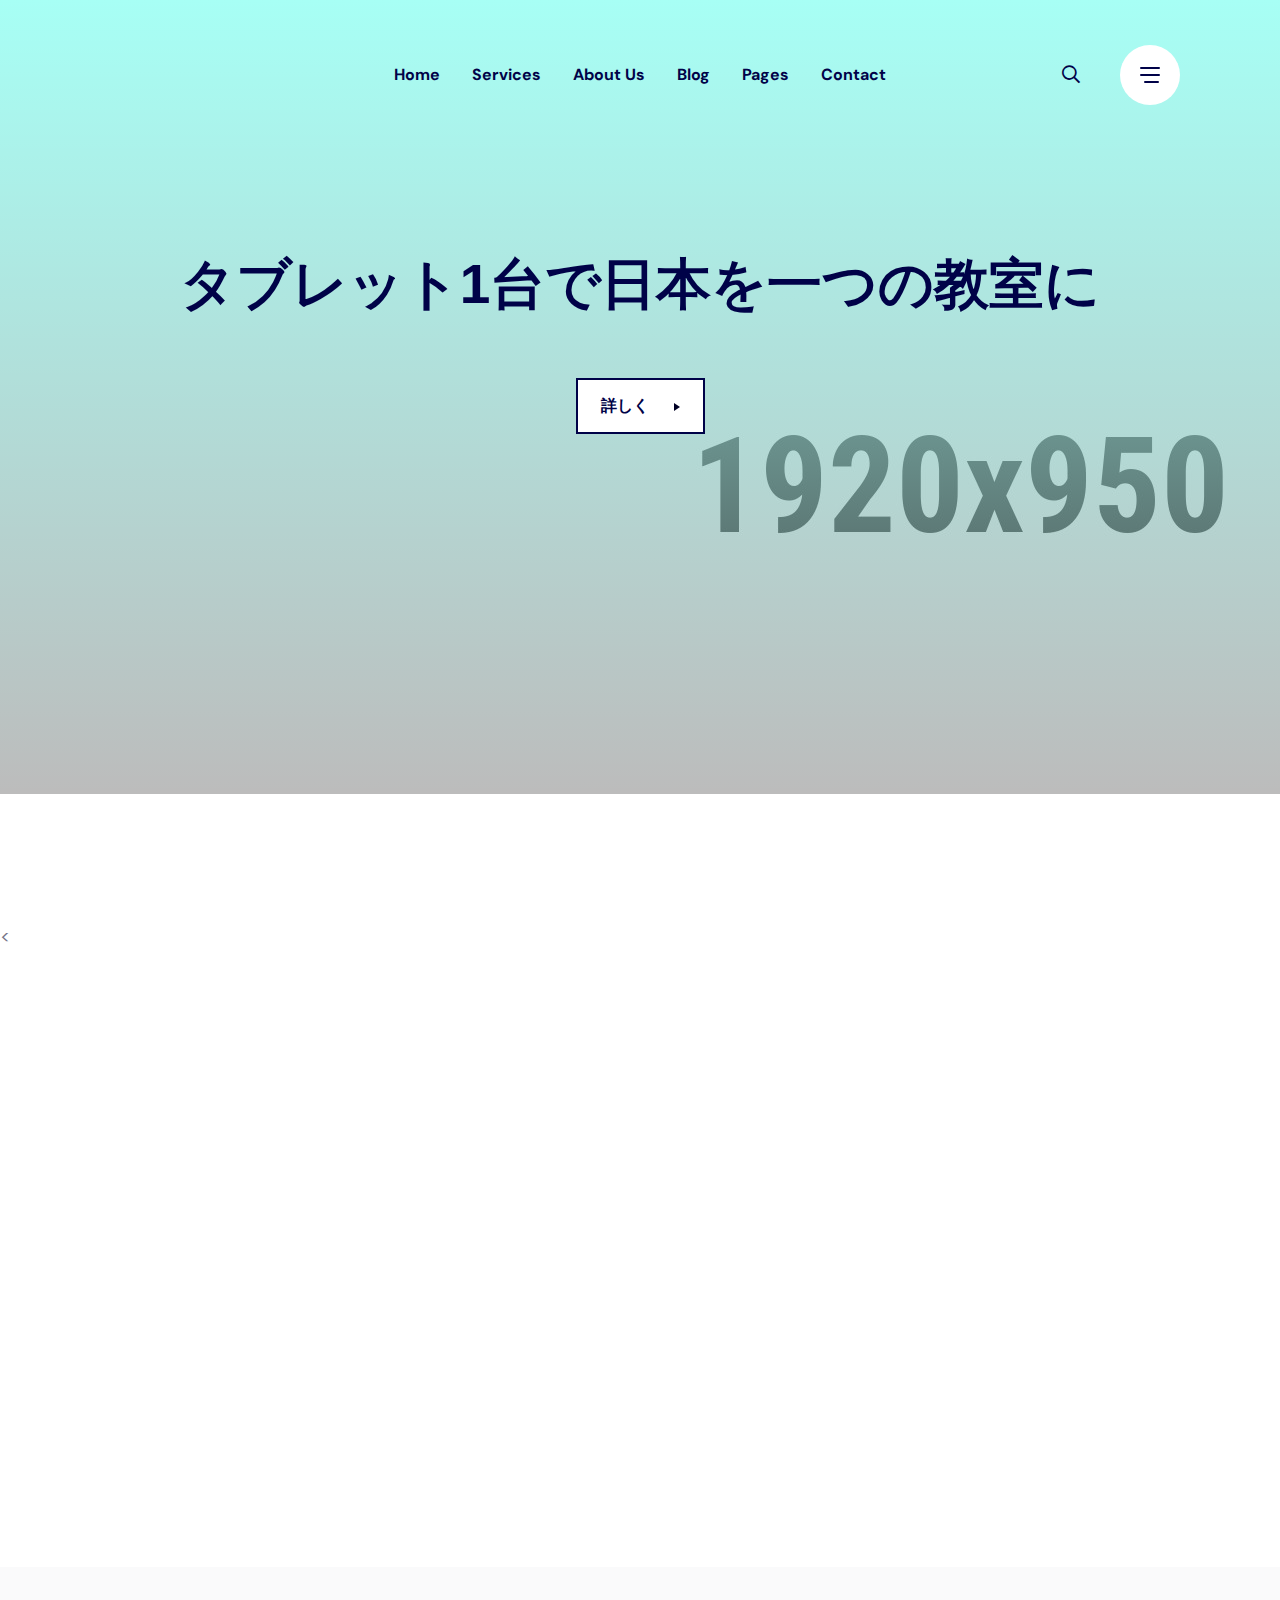
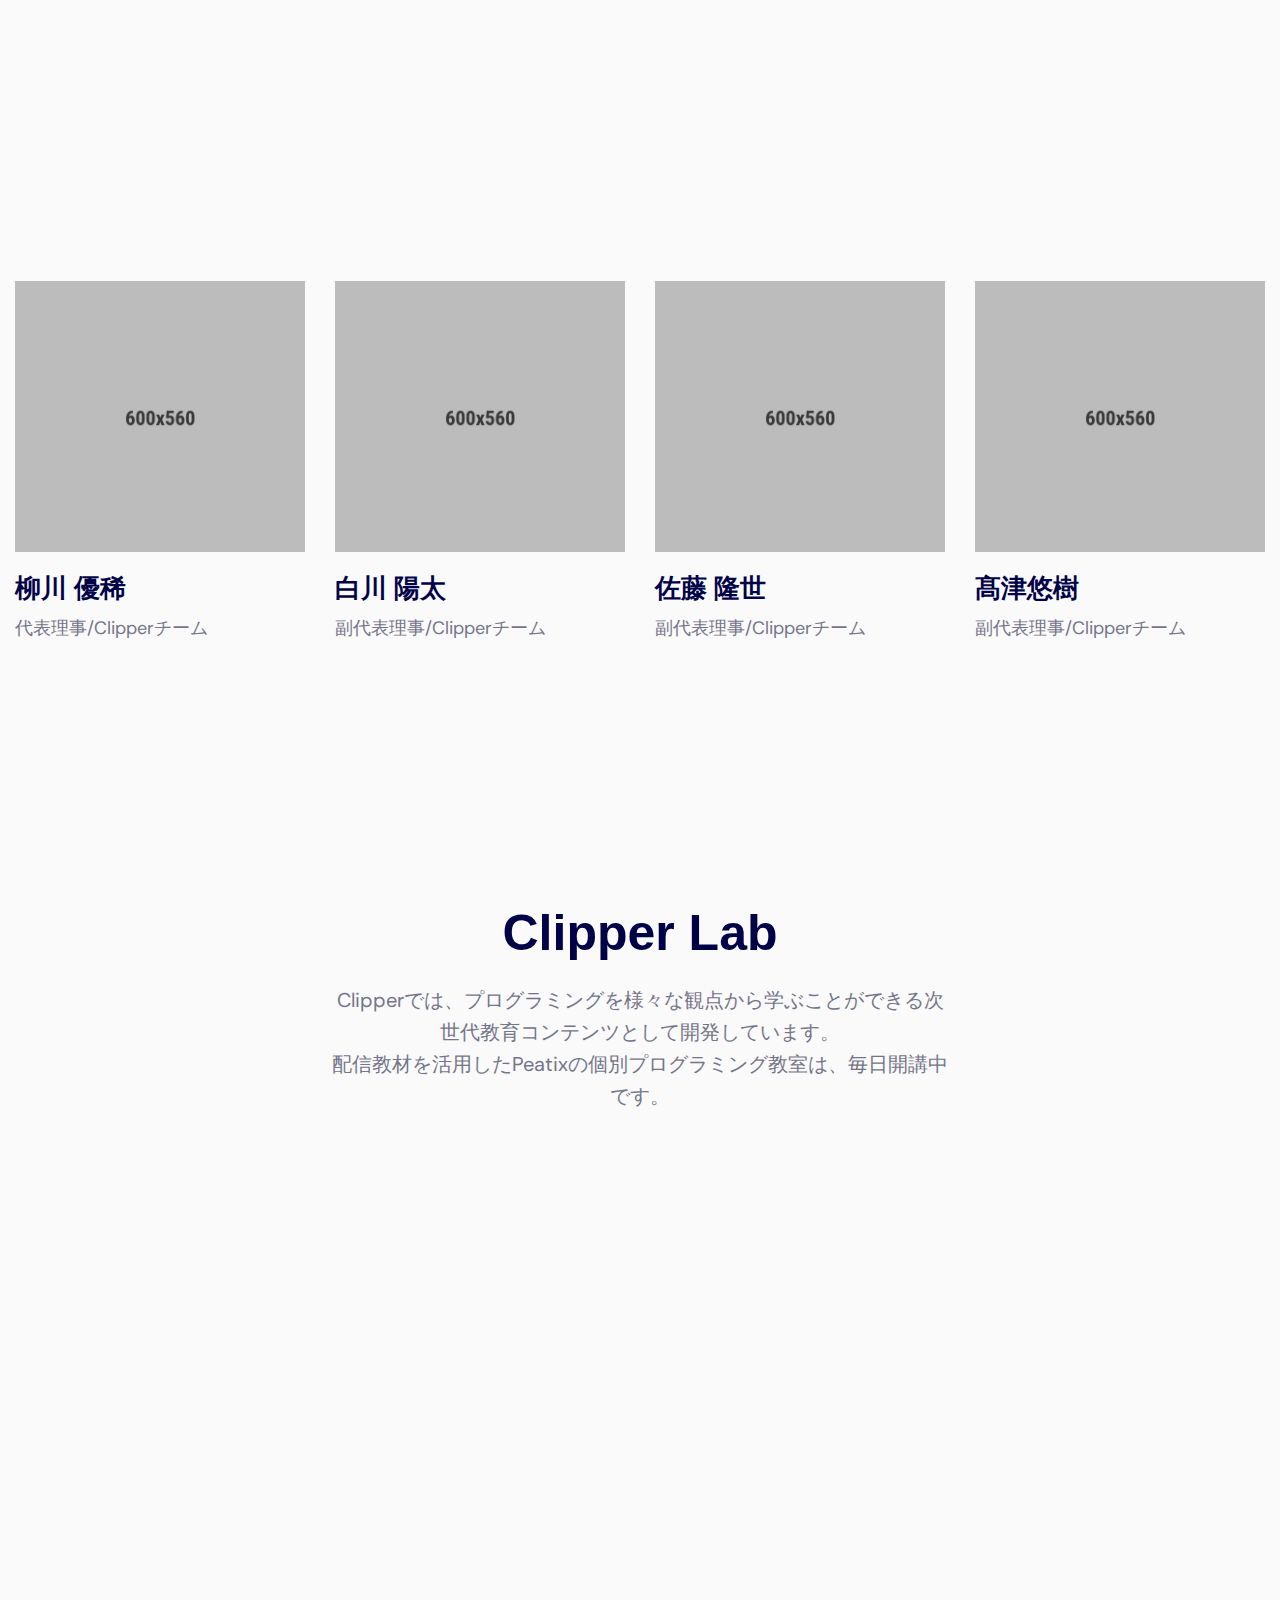
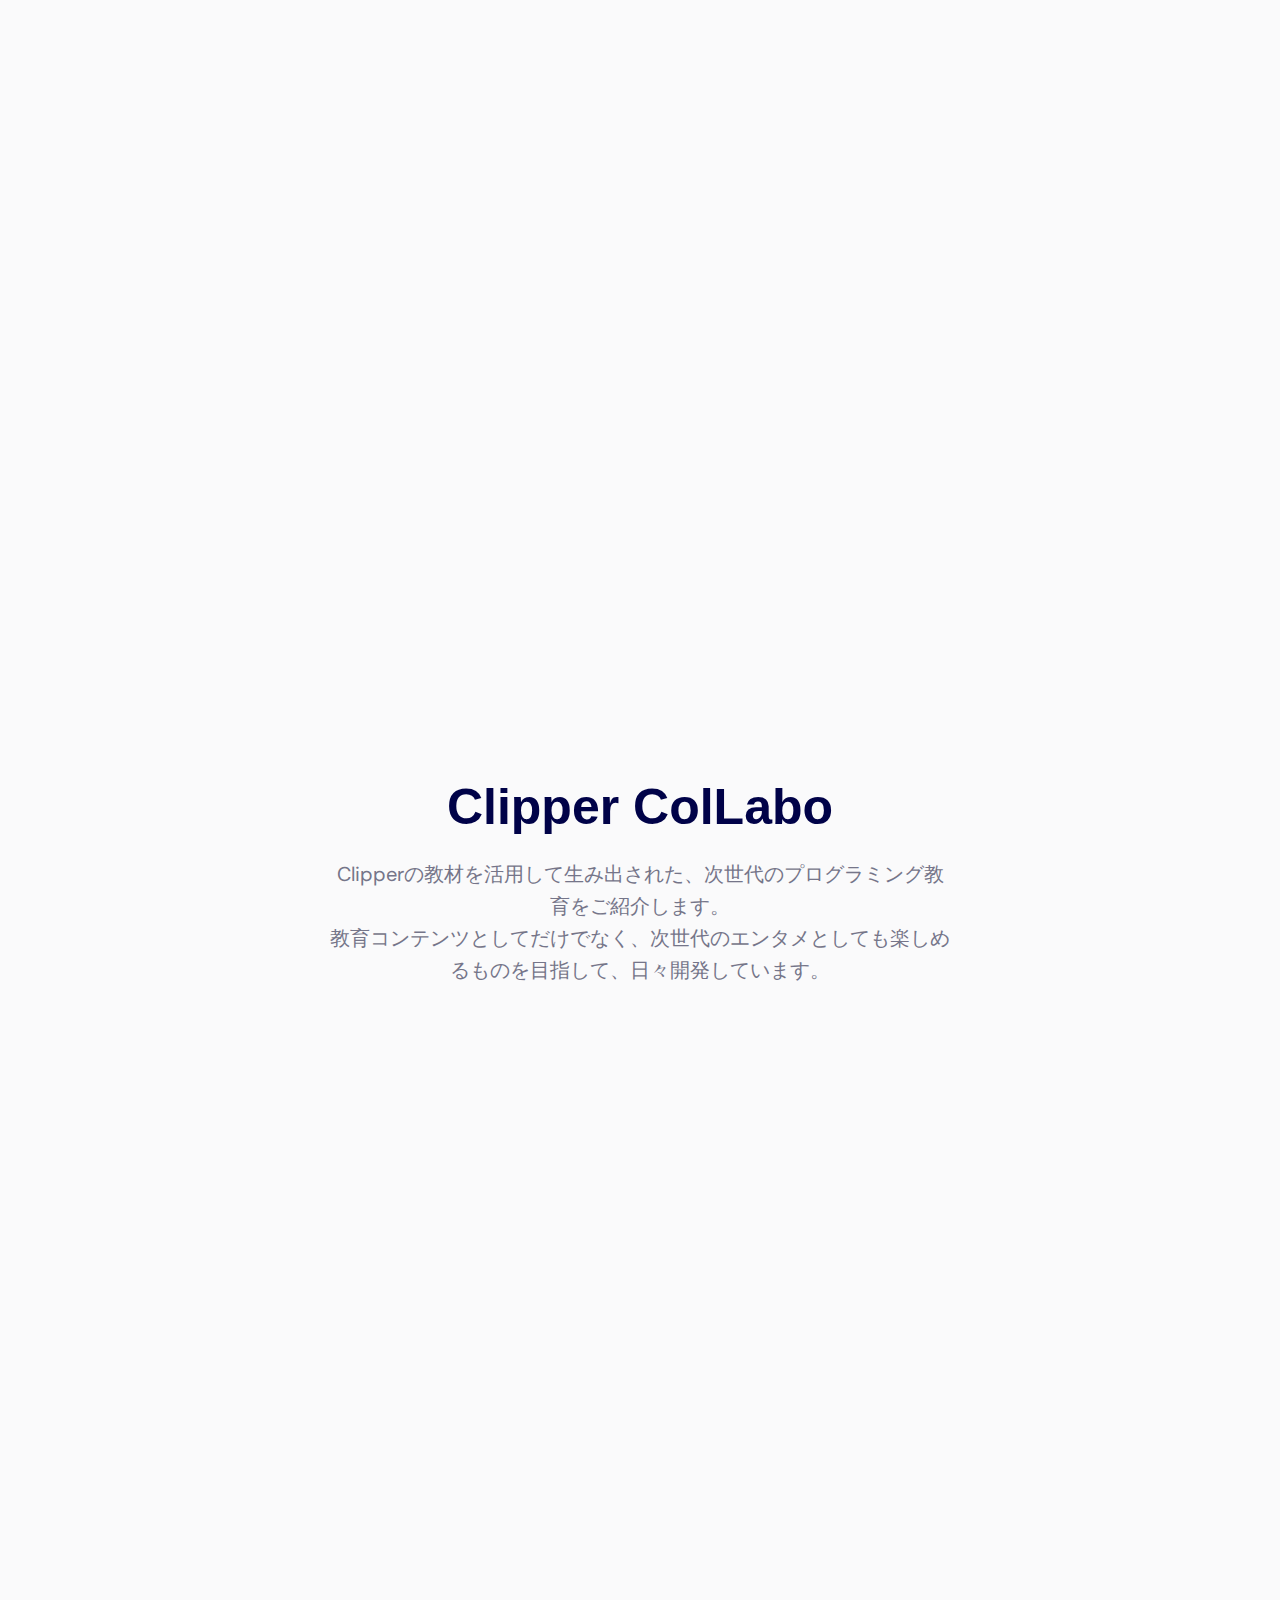
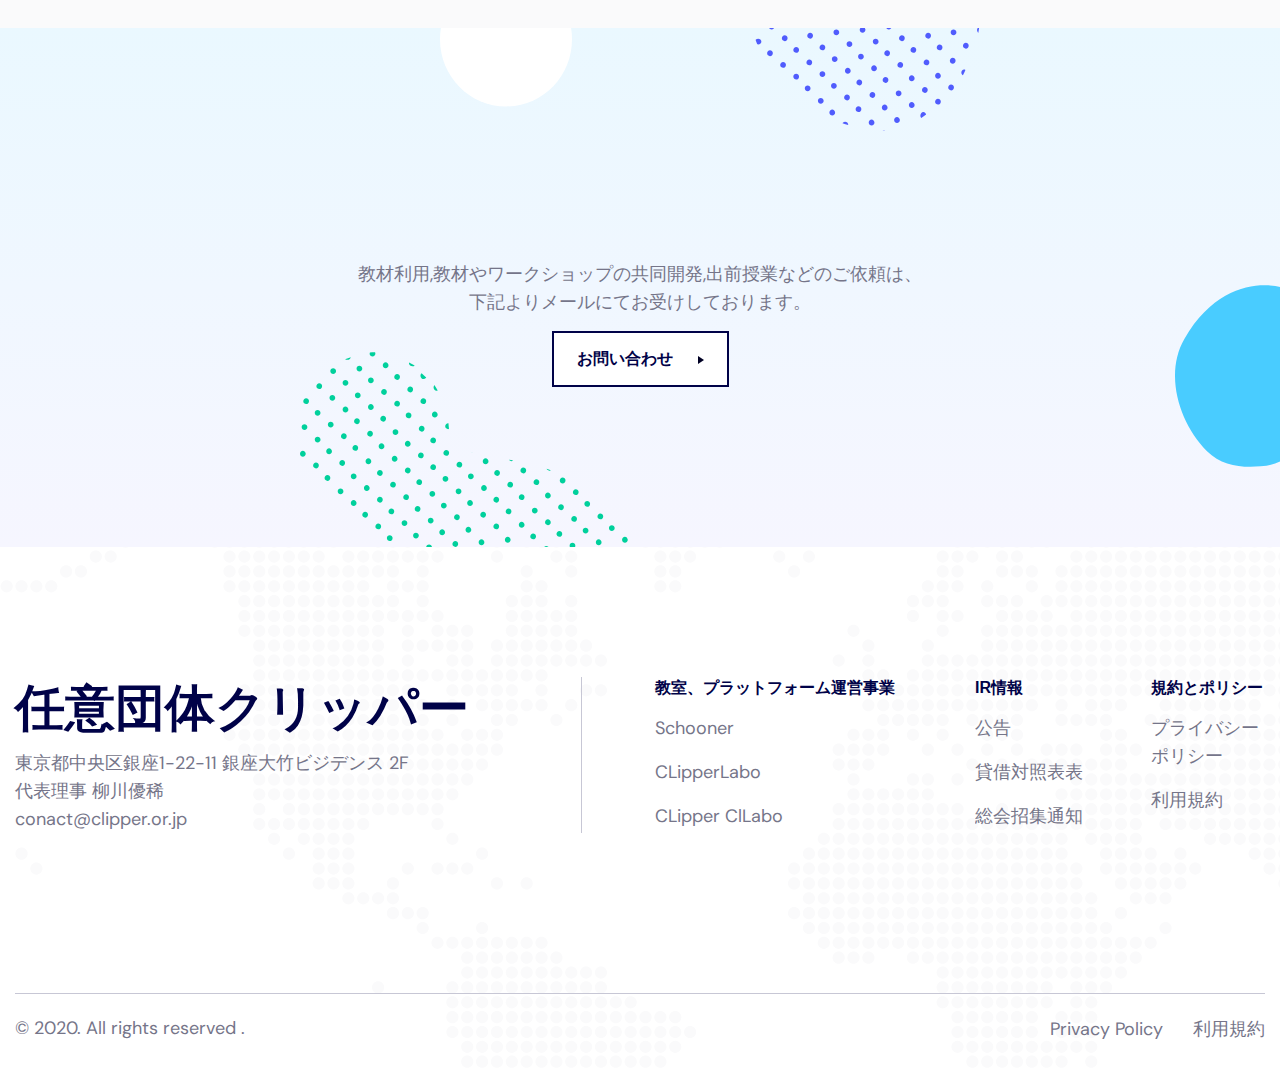
==== index.html @ cfed7347 "kjhgiwu" ====
<!doctype html>
<html class="no-js" lang="en">

<head>
    <meta charset="utf-8">
    <meta http-equiv="x-ua-compatible" content="ie=edge">
    <title>ClipperLab</title>
    <meta name="robots" content="noindex, follow" />
    <meta name="description" content="">
    <meta name="viewport" content="width=device-width, initial-scale=1, shrink-to-fit=no">
    <!-- Favicon -->
    <link rel="shortcut icon" type="image/x-icon" href="assets/images/favicon.ico">
    <!-- CSS
	============================================ -->
    <!-- Bootstrap CSS -->
    <link rel="stylesheet" href="assets/css/vendor/bootstrap.min.css">
    <link rel="stylesheet" href="assets/css/plugins/slick.css">
    <link rel="stylesheet" href="assets/css/plugins/font-awesome.css">
    <link rel="stylesheet" href="assets/css/plugins/plugins.css">
    <link rel="stylesheet" href="assets/css/style.css">
</head>

<body>

    <div class="main-content">
        <!-- Start Header -->
        <header class="ax-header haeder-default  light-logo-version header-transparent axil-header-sticky">
            <div class="header-wrapper">
                <div class="container-fluid plr--100 plr_lg--30 plr_md--30 plr_sm--10">
                    <div class="row align-items-center">
                        <div class="col-lg-3 col-xl-3 col-md-6 col-sm-6 col-8 header-left">
                            <div class="logo">
                                <a href="index.html">
                                    <img src="">
                                </a>
                            </div>
                        </div>
                        <div class="col-lg-7 col-xl-6 d-none d-lg-block">
                            <div class="mainmenu-wrapepr justify-content-center">
                                <!-- Start Mainmanu Nav -->
                                <nav class="mainmenu-nav d-none d-lg-block">
                                    <ul class="mainmenu">
                                        <li class="has-dropdown"><a href="#">Home</a>
                                            <ul class="axil-submenu">
                                                <li><a href="home-01.html">Digital Agency</a></li>
                                                <li><a href="home-02.html">Creative Agency</a></li>
                                                <li><a href="home-03.html">Personal Portfolio</a></li>
                                                <li><a href="home-04.html">Home Startup</a></li>
                                                <li><a href="home-05.html">Corporate Agency</a></li>
                                            </ul>
                                        </li>
                                        <li class="has-dropdown"><a href="#">Services</a>
                                            <ul class="axil-submenu">
                                                <li><a href="services.html">Services</a></li>
                                                <li><a href="service-two.html">Services Two</a></li>
                                                <li><a href="single-service.html">Services Details</a></li>
                                            </ul>
                                        </li>
                                        <li><a href="about.html">About Us</a></li>
                                        <li class="has-dropdown"><a href="#">Blog</a>
                                            <ul class="axil-submenu">
                                                <li><a href="blog.html">Blog List</a></li>
                                                <li><a href="blog-list-two.html">Blog List Two</a></li>
                                                <li><a href="blog-details.html">Blog Details</a></li>
                                            </ul>
                                        </li>
                                        <li class="has-dropdown"><a href="#">Pages</a>
                                            <ul class="axil-submenu">
                                                <li><a href="button.html">Button</a></li>
                                                <li><a href="typography.html">Typography</a></li>
                                                <li><a href="testimonial.html">Testimonial</a></li>
                                                <li><a href="portfolio.html">Portfolio</a></li>
                                                <li><a href="portfolio-details.html">Portfolio Details</a></li>
                                                <li><a href="pricing.html">Pricing</a></li>
                                                <li><a href="services.html">Services</a></li>
                                                <li><a href="team.html">Team</a></li>
                                                <li><a href="team-details.html">Team Details</a></li>
                                                <li><a href="case-study.html">Case Study</a></li>
                                                <li><a href="single-case-study.html">Case Study Details</a></li>
                                                <li><a href="comming-soon.html">Comming Soon</a></li>
                                                <li><a href="404.html">404 Page</a></li>
                                            </ul>
                                        </li>
                                        <li><a href="contact.html">Contact</a></li>

                                    </ul>
                                </nav>
                                <!-- End Mainmanu Nav -->
                            </div>
                        </div>
                        <div class="col-lg-2 col-xl-3 col-md-6 col-sm-6 col-4 header-right">

                            <!-- Start Header Extra  -->
                            <div class="axil-header-extra d-flex align-items-center justify-content-end">
                                <!-- Start Search Area -->
                                <div class="ax-search-area ml--20">
                                    <a class="search-trigger" href="#"><i class="fas fa-search"></i></a>
                                </div>
                                <!-- End Search Area -->

                                <!-- Start Hamburger -->
                                <div class="ax-hamburger ml--40 ml_lg--20 d-none d-lg-block">
                                    <a class="axil-menuToggle ax-hamburger-trigger" id="side-nav-toggler" href="#">
                                        <span></span>
                                        <span></span>
                                        <span></span>
                                    </a>
                                </div>
                                <!-- End Hamburger -->

                                <!-- Start Menu Bar  -->
                                <div class="ax-menubar popup-navigation-activation d-block d-lg-none ml_sm--20 ml_md--20">
                                    <div>
                                        <i></i>
                                    </div>
                                </div>
                                <!-- End Menu Bar  -->

                                <!-- Start Search Area  -->
                                <div class="axil-search-area">
                                    <form action="#" class="axil-searchbar">
                                        <div class="search-field">
                                            <input type="text" placeholder="Search Here...">
                                            <button class="navbar-search-btn" type="button"><i
                                        class="fal fa-search"></i></button>
                                        </div>
                                        <a href="#" class="navbar-search-close"><i class="fal fa-times"></i></a>
                                    </form>
                                </div>
                                <!-- End Search Area  -->
                            </div>
                            <!-- End Header Extra  -->

                        </div>
                    </div>
                </div>
            </div>
        </header>


        <!-- Start Page Wrapper -->
        <main class="page-wrapper">
            <!-- Start Slider Area -->
            <div class="axil-slider-area axil-slide-activation">
                <!-- Start Single Slide -->
                <div class="axil-slide banner-technology bg_image bg_image--1 theme-gradient">
                    <div class="container">
                        <div class="row align-items-center">
                            <div class="col-lg-12 col-12">
                                <div class="content text-center">
                                    <h1 class="axil-display-1 mb--60 mb_sm--30 mb_md--30 wow slideFadeInUp" data-wow-duration="1s" data-wow-delay="500ms">タブレット1台で日本を一つの教室に</h1>
                                    <a class="axil-button btn-large btn-transparent wow slideFadeInUp" data-wow-duration="1s" data-wow-delay="800ms" href="#"><span
                                            class="button-text">詳しく</span><span class="button-icon"></span></a>
                                </div>
                            </div>
                        </div>
                    </div>
                </div>
                <!-- End Single Slide -->
            </div>
            <!-- End Slider Area -->

            <!-- Start Client Logo Area  -->
<!--            <div class="axil-client-area bg-shape-image-position bg-color-white axil-bg-oval">-->
<!--                <div class="container">-->
<!--                    <div class="row">-->
<!--                        <div class="col-lg-12">-->
<!--                            <div class="section-title mb&#45;&#45;60 text-center">-->
<!--                                <h5>We’ve built solutions for...</h5>-->
<!--                            </div>-->
<!--                        </div>-->
<!--                    </div>-->
<!--                    <div class="row">-->
<!--                        <div class="col-lg-12">-->
<!--                            <div class="client-logo">-->
<!--                                <ul class="client-list axil-carousel liststyle d-flex justify-content-center text-center justify-content-md-between" data-slick-options='{-->
<!--                                    "spaceBetween": 0, -->
<!--                                    "slidesToShow": 6, -->
<!--                                    "slidesToScroll": 1, -->
<!--                                    "arrows": false, -->
<!--                                    "infinite": true,-->
<!--                                    "centerMode":true,-->
<!--                                    "dots": false-->
<!--                                }' data-slick-responsive='[-->
<!--                                    {"breakpoint":769, "settings": {"slidesToShow": 4}},-->
<!--                                    {"breakpoint":756, "settings": {"slidesToShow": 4}},-->
<!--                                    {"breakpoint":660, "settings": {"slidesToShow": 4}},-->
<!--                                    {"breakpoint":600, "settings": {"slidesToShow": 3}},-->
<!--                                    {"breakpoint":481, "settings": {"slidesToShow": 2}}-->
<!--                                ]'>-->
<!--                                    <li><a href="#">-->
<!--                                            <img src="assets/images/brand/brand-07.png" alt="Client Images">-->
<!--                                        </a></li>-->
<!--                                    <li><a href="#">-->
<!--                                            <img src="assets/images/brand/brand-08.png" alt="Client Images">-->
<!--                                        </a></li>-->
<!--                                    <li><a href="#">-->
<!--                                            <img src="assets/images/brand/brand-09.png" alt="Client Images">-->
<!--                                        </a></li>-->
<!--                                    <li><a href="#">-->
<!--                                            <img src="assets/images/brand/brand-10.png" alt="Client Images">-->
<!--                                        </a></li>-->
<!--                                    <li><a href="#">-->
<!--                                            <img src="assets/images/brand/brand-11.png" alt="Client Images">-->
<!--                                        </a></li>-->
<!--                                    <li><a href="#">-->
<!--                                            <img src="assets/images/brand/brand-12.png" alt="Client Images">-->
<!--                                        </a></li>-->
<!--                                    <li><a href="#">-->
<!--                                            <img src="assets/images/brand/brand-08.png" alt="Client Images">-->
<!--                                        </a></li>-->
<!--                                </ul>-->
<!--                            </div>-->
<!--                        </div>-->
<!--                    </div>-->
<!--                </div>-->
<!--                <div class="bg-shape-image">-->
<!--                    <img src="assets/images/others/background-shape.svg" alt="Bg images">-->
<!--                </div>-->
<!--            </div>-->
            <!-- End Client Logo Area  -->

            <!-- Start Service Area -->
            <div class="axil-service-area ax-section-gap bg-color-white">
                <div class="container">
                    <div class="row">
                        < <div class="col-lg-12">
                        <div class="section-title text-center">
                            <h2 class="title wow" data-splitting>実施プロジェクト一覧</h2>
                            <p class="subtitle-2 wow" data-splitting>日本国内の教育格差を<wbr>ICT,プログラミング教育の観点から<wbr>改善するために、<wbr>このようなプロジェクトを進めております。</p>
                        </div>
                    </div>
                    </div>
                    <div class="row">

                        <!-- Start Single Service -->
                        <div class="col-lg-4 col-md-6 col-sm-6 col-12 move-up wow">
                            <div class="axil-service text-center axil-control paralax-image service-bg-gray">
                                <div class="inner">
                                    <div class="content">
                                        <h4 class="title wow"><a>Schooner</a></h4>
                                        <p class="wow">学び方を大きく変える、オンライン習い事システム</p>
                                        <a class="axil-button" data-hover="Learn More" href="">coming soon</a>
                                    </div>
                                </div>
                            </div>
                        </div>
                        <!-- End Single Service -->

                        <!-- Start Single Service -->
                        <div class="col-lg-4 col-md-6 col-sm-6 col-12 move-up wow">
                            <div class="axil-service text-center axil-control paralax-image service-bg-gray">
                                <div class="inner">
                                    <div class="content">
                                        <h4 class="title wow"><a>ClipperLabo</a></h4>
                                        <p class="wow">やりたいを発見できる、オンラインプログラミング教室</p>
                                        <a class="axil-button" data-hover="Learn More" href="/labo">参加する</a>
                                    </div>
                                </div>
                            </div>
                        </div>

                        <!-- End Single Service -->

                        <!-- Start Single Service -->
                        <div class="col-lg-4 col-md-6 col-sm-6 col-12 move-up wow">
                            <div class="axil-service text-center axil-control paralax-image service-bg-gray">
                                <div class="inner">
                                    <div class="content">
                                        <h4 class="title wow"><a>Clipper ColLabo</a></h4>
                                        <p class="wow">やりたいを広げる、教材開発プロジェクト</p>
                                        <a class="axil-button" data-hover="Learn More" href="/rakugo">詳しく</a>
                                    </div>
                                </div>
                            </div>
                        </div>

                        <!-- End Single Service -->
                    </div>
                </div>
            </div>
            <!-- End Service Area -->

            <!-- Start Team Area -->
            <div class="axil-team-area ax-section-gap bg-color-lightest">
                <div class="container">
                    <div class="row align-items-end">
                        <div class="col-lg-12 col-xl-4">
                            <div class="section-title text-left">
                                <h2 class="title wow mb--0 words chars splitting animated" data-splitting="" style="--word-total:2; --char-total:17; visibility: visible;"><span><span class="word" data-word="Select" style="--word-index:0;"><span class="char" data-char="S" style="--char-index:0;">S</span><span class="char" data-char="e" style="--char-index:1;">e</span><span class="char" data-char="l" style="--char-index:2;">l</span><span class="char" data-char="e" style="--char-index:3;">e</span><span class="char" data-char="c" style="--char-index:4;">c</span><span class="char" data-char="t" style="--char-index:5;">t</span></span><span class="whitespace"> </span><span class="word" data-word="department:" style="--word-index:1;"><span class="char" data-char="d" style="--char-index:6;">d</span><span class="char" data-char="e" style="--char-index:7;">e</span><span class="char" data-char="p" style="--char-index:8;">p</span><span class="char" data-char="a" style="--char-index:9;">a</span><span class="char" data-char="r" style="--char-index:10;">r</span><span class="char" data-char="t" style="--char-index:11;">t</span><span class="char" data-char="m" style="--char-index:12;">m</span><span class="char" data-char="e" style="--char-index:13;">e</span><span class="char" data-char="n" style="--char-index:14;">n</span><span class="char" data-char="t" style="--char-index:15;">t</span><span class="char" data-char=":" style="--char-index:16;">:</span></span></span></h2>
                            </div>
                        </div>

                    </div>

                    <div class="tab-content" id="myTabContent">

                        <div class="row">
                            <!-- Start Single Team  -->
                            <div class="col-xl-3 col-lg-6 col-md-6 col-sm-6 col-12 mt--60 mt_sm--30 mt_md--30">
                                <div class="axil-team">
                                    <div class="inner">
                                        <div class="thumbnail paralax-image">
                                            <a href="team-details.html">
                                                <img class="w-100" src="assets/images/team/team-06.jpg" alt="Team Images">
                                            </a>
                                        </div>
                                        <div class="content">
                                            <h4 class="title"><a href="team-details.html">柳川 優稀</a></h4>
                                            <p class="subtitle">代表理事/Clipperチーム</p>
                                        </div>
                                    </div>
                                </div>
                            </div>
                            <!-- End Single Team  -->

                            <!-- Start Single Team  -->
                            <div class="col-xl-3 col-lg-6 col-md-6 col-sm-6 col-12 mt--60 mt_sm--30 mt_md--30">
                                <div class="axil-team">
                                    <div class="inner">
                                        <div class="thumbnail paralax-image">
                                            <a href="team-details.html">
                                                <img class="w-100" src="assets/images/team/team-05.jpg" alt="Team Images">
                                            </a>
                                        </div>
                                        <div class="content">
                                            <h4 class="title"><a href="team-details.html">白川 陽太</a></h4>
                                            <p class="subtitle">副代表理事/Clipperチーム</p>
                                        </div>
                                    </div>
                                </div>
                            </div>
                            <!-- End Single Team  -->

                            <!-- Start Single Team  -->
                            <div class="col-xl-3 col-lg-6 col-md-6 col-sm-6 col-12 mt--60 mt_sm--30 mt_md--30">
                                <div class="axil-team">
                                    <div class="inner">
                                        <div class="thumbnail paralax-image">
                                            <a href="team-details.html">
                                                <img class="w-100" src="assets/images/team/team-04.jpg" alt="Team Images">
                                            </a>
                                        </div>
                                        <div class="content">
                                            <h4 class="title"><a href="team-details.html">佐藤 隆世</a></h4>
                                            <p class="subtitle">副代表理事/Clipperチーム</p>
                                        </div>
                                    </div>
                                </div>
                            </div>
                            <!-- End Single Team  -->

                            <!-- Start Single Team  -->
                            <div class="col-xl-3 col-lg-6 col-md-6 col-sm-6 col-12 mt--60 mt_sm--30 mt_md--30">
                                <div class="axil-team">
                                    <div class="inner">
                                        <div class="thumbnail paralax-image">
                                            <a href="team-details.html">
                                                <img class="w-100" src="assets/images/team/team-03.jpg" alt="Team Images">
                                            </a>
                                        </div>
                                        <div class="content">
                                            <h4 class="title"><a href="team-details.html">髙津悠樹</a></h4>
                                            <p class="subtitle">副代表理事/Clipperチーム</p>
                                        </div>
                                    </div>
                                </div>
                            </div>
                            <!-- End Single Team  -->
                        </div>
                    </div>
                </div>
            </div>

            <!-- End Team Area -->
            <div class="axil-blog-area ax-section-gap bg-color-lightest">
                <div class="container">
                    <div class="row">
                        <div class="col-lg-12">
                            <div class="section-title text-center">
                                <h2 class="title">Clipper Lab</h2>
                                <p class="subtitle-2">Clipperでは、プログラミングを様々な観点から学ぶことができる<wbr>次世代教育コンテンツとして開発しています。<br>
                                配信教材を活用したPeatixの個別プログラミング教室は、毎日開講中です。</p>
                            </div>
                        </div>
                    </div>
                    <div class="row blog-list-wrapper mt--20">
                        <!-- Start Blog Area -->
                        <div class="col-lg-6 col-md-6 col-12">
                            <div class="axil-blog axil-control mt--40 active move-up wow">
                                <div class="content">
                                    <div class="content-wrap paralax-image">
                                        <div class="inner">
                                            <h5 class="title">Scratch</h5>
                                            <p>マサチューセッツ工科大学が開発した、<wbr>
                                                世界中で使われているプログラミング入門ツールです。<br>
                                                ブロックを使った簡単なプログラミングなので、<wbr>
                                                プログラミングに触ったことがない方でも、<wbr>
                                                楽しく取り組む事ができます。

                                            </p>
                                        </div>
                                    </div>
                                </div>
                                <div class="thumbnail">
                                    <div class="image">
                                        <img src="assets/images/blog/blog-01.jpg" alt="Blog images">
                                    </div>
                                </div>
                            </div>
                        </div>
                        <!-- End Blog Area -->
                        <!-- Start Blog Area -->
                        <div class="col-lg-6 col-md-6 col-12">
                            <div class="axil-blog axil-control mt--40 move-up wow">
                                <div class="content">
                                    <div class="content-wrap paralax-image">
                                        <div class="inner">
                                            <h5 class="title">M5Stack UIFlow</h5>
                                            <p>M5Stack社が開発した、現在、電子工作マニアで最も注目されている基盤です。<br>
                                                本講座では、機械工作に慣れていなくてもプログラミングが簡単に実行できる<br>
                                                UIFlowとよばれるソフトを使ってプログラミングを進めます。
                                            </p>
                                        </div>
                                    </div>
                                </div>
                                <div class="thumbnail">
                                    <div class="image">
                                        <img src="assets/images/blog/blog-02.jpg" alt="Blog images">
                                    </div>
                                </div>
                            </div>
                        </div>
                        <div class="col-lg-6 col-md-6 col-12">
                            <div class="axil-blog axil-control mt--40 move-up wow">
                                <div class="content">
                                    <div class="content-wrap paralax-image">
                                        <div class="inner">
                                            <h5 class="title">M5Stack ArduinoIDE</h5>
                                            <p>M5Stackを用いた高度なプログラミングを学ぶコースです。<br>
                                                SNSで流行したおもしろガジェットの作成や、<wbr>
                                                UIFlowではできない、高度なプログラミング,<wbr>
                                                基盤の工作などを勉強します。<br>
                                                ここで身につけた知識は、M5Stack以外の機械工作,プログラミングに応用できます。
                                            </p>
                                        </div>
                                    </div>
                                </div>
                                <div class="thumbnail">
                                    <div class="image">
                                        <img src="assets/images/blog/blog-02.jpg" alt="Blog images">
                                    </div>
                                </div>
                            </div>
                        </div>
                        <div class="col-lg-6 col-md-6 col-12">
                            <div class="axil-blog axil-control mt--40 move-up wow">
                                <div class="content">
                                    <div class="content-wrap paralax-image">
                                        <div class="inner">
                                            <h5 class="title">Android AppInventor</h5>
                                            <p>普段使っているスマートフォンアプリについて勉強するコースです。<br>
                                                Scratchで学習する基本的なプログラミングに加えて、<wbr>
                                                画面の配置に欠かせない、デザインについても勉強します。
                                            </p>
                                        </div>
                                    </div>
                                </div>
                                <div class="thumbnail">
                                    <div class="image">
                                        <img src="assets/images/blog/blog-02.jpg" alt="Blog images">
                                    </div>
                                </div>
                            </div>
                        </div>
                        <!-- End Blog Area -->
                    </div>
                </div>
            </div>

            <!-- Start Blog Area -->
            <div class="axil-blog-area ax-section-gap bg-color-lightest">
                <div class="container">
                    <div class="row">
                        <div class="col-lg-12">
                            <div class="section-title text-center">
                                <h2 class="title">Clipper ColLabo</h2>
                                <p class="subtitle-2">Clipperの教材を活用して生み出された、次世代のプログラミング教育をご紹介します。
                                    <br>教育コンテンツとしてだけでなく、次世代のエンタメとしても楽しめるものを目指して、日々開発しています。</p>
                            </div>
                        </div>
                    </div>
                    <div class="row blog-list-wrapper mt--20">
                        <!-- Start Blog Area -->
                        <div class="col-lg-6 col-md-6 col-12">
                            <div class="axil-blog axil-control mt--40 active move-up wow">
                                <div class="content">
                                    <div class="content-wrap paralax-image">
                                        <div class="inner">
                                            <span class="category">現在進行中</span>
                                            <h5 class="title"><a href="/rakugo">プログラミングで落語を作ろう</a></h5>
                                            <p>耳から聞いた情報をイメージして楽しむ落語<br>
                                                メディアが多様化する今の時代だからこそできる<wbr>
                                                新しい落語の楽しみ方を、<wbr>
                                                最年少落語家の桂枝之進さんと<wbr>
                                                一緒に作り上げます。


                                            </p>
                                        </div>
                                    </div>
                                </div>
                                <div class="thumbnail">
                                    <div class="image">
                                        <img src="assets/images/blog/blog-01.jpg" alt="Blog images">
                                    </div>
                                </div>
                            </div>
                        </div>
                        <!-- End Blog Area -->
                        <!-- Start Blog Area -->
                        <div class="col-lg-6 col-md-6 col-12">
                            <div class="axil-blog axil-control mt--40 move-up wow">
                                <div class="content">
                                    <div class="content-wrap paralax-image">
                                        <div class="inner">
                                            <span class="category">近日開催予定</span>
                                            <h5 class="title">かくれんぼをハックせよ</h5>
                                            <p>昔から遊ばれているかくれんぼ。<br>
                                                誰もがルールを知っている単純な遊びですが、<wbr>
                                                電子工作を使って、<wbr>
                                                もっと楽しいゲームにすることができます。<br>
                                                何が起こるかはあなた次第!?<wbr>
                                                世界一楽しいかくれんぼがはじまります。
                                            </p>
                                        </div>
                                    </div>
                                </div>
                                <div class="thumbnail">
                                    <div class="image">
                                        <img src="assets/images/blog/blog-02.jpg" alt="Blog images">
                                    </div>
                                </div>
                            </div>
                        </div>
                        <!-- End Blog Area -->
                    </div>
                </div>
            </div>
            <!-- End Blog Area -->

            <!-- Start Call To Action -->
            <div class="axil-call-to-action-area shape-position ax-section-gap theme-gradient">
                <div class="container">
                    <div class="row">
                        <div class="col-lg-12">
                            <div class="axil-call-to-action">
                                <div class="section-title text-center">
                                    <h2 class="title wow" data-splitting>お問い合わせ</h2>
                                    <p class="subtitle">
                                        教材利用,教材やワークショップの共同開発,出前授業などのご依頼は、<br>
                                        下記よりメールにてお受けしております。

                                    </p>
                                    <a class="axil-button btn-large btn-transparent" href="#"><span
                                class="button-text">お問い合わせ</span><span class="button-icon"></span></a>
                                </div>
                            </div>
                        </div>
                    </div>
                </div>
                <div class="shape-group">
                    <div class="shape shape-01">
                        <img src="assets/images/others/shape-08.svg" alt="Shape">
                    </div>
                    <div class="shape shape-02">
                        <img src="assets/images/others/shape-09.svg" alt="Shape">
                    </div>

                    <div class="shape shape-03">
                        <img src="assets/images/others/shape-10.svg" alt="Shape">
                    </div>
                    <div class="shape shape-04">
                        <img src="assets/images/others/shape-11.svg" alt="Shape">
                    </div>
                </div>
            </div>
            <!-- End Call To Action -->

        </main>
        <!-- End Page Wrapper -->

        <!-- Start Footer Area -->
        <footer class="axil-footer footer-default theme-gradient-2">
            <div class="bg_image--2">

                <!-- Start Footer Top Area -->
                <div class="footer-top ax-section-gap">
                    <div class="container">
                        <div class="row">
                            <!-- Start Single Widget -->
                            <div class="col-xl-6 col-lg-6 col-md-6 col-sm-6 col-12">
                                <div class="footer-widget-item axil-border-right">
                                    <h2>任意団体クリッパー</h2>
                                    <p>東京都中央区銀座1-22-11 銀座大竹ビジデンス 2F<br>代表理事 柳川優稀<br>conact@clipper.or.jp</p>
                                </div>
                            </div>
                            <!-- End Single Widget -->

                            <!-- Start Single Widget -->
                            <div class="col-xl-3 col-lg-6 col-md-6 col-sm-6 col-12 mt_mobile--30">
                                <div class="footer-widget-item">
                                    <h6 class="title">教室、プラットフォーム運営事業</h6>
                                    <div class="footer-menu-container">
                                        <ul class="ft-menu liststyle link-hover">
                                            <li><a href="#">Schooner</a></li>
                                            <li><a href="#">CLipperLabo</a></li>
                                            <li><a href="#">CLipper ClLabo</a></li>

                                        </ul>
                                    </div>
                                </div>
                            </div>
                            <!-- End Single Widget -->

                            <!-- Start Single Widget -->
                            <div class="col-xl-2 col-lg-6 col-md-6 col-sm-6 col-12 mt_lg--30 mt_md--30 mt_sm--30">
                                <div class="footer-widget-item">
                                    <h6 class="title">IR情報</h6>
                                    <div class="footer-menu-container">
                                        <ul class="ft-menu liststyle link-hover">
                                            <li><a href="">公告</a></li>
                                            <li><a href="">貸借対照表表</a></li>
                                            <li><a href="">総会招集通知</a></li>
                                        </ul>
                                    </div>
                                </div>
                            </div>
                            <!-- End Single Widget -->

                            <!-- Start Single Widget -->
                            <div class="col-xl-1 col-lg-6 col-md-6 col-sm-6 col-12 mt_lg--30 mt_md--30 mt_sm--30">
                                <div class="footer-widget-item widget-support">
                                    <h6 class="title">規約とポリシー</h6>
                                    <div class="footer-menu-container">
                                        <ul class="ft-menu liststyle link-hover">
                                            <li><a href="privacy-policy.html">プライバシーポリシー</a></li>
                                            <li><a href="tos.html">利用規約</a></li>

                                        </ul>
                                    </div>
                                </div>
                            </div>
                            <!-- End Single Widget -->
                        </div>
                    </div>
                </div>
                <!-- End Footer Top Area -->
                <!-- Start Copyright -->
                <div class="copyright copyright-default">
                    <div class="container">
                        <div class="row row--0 ptb--20 axil-basic-thine-line">
                            <div class="col-lg-6 col-md-6 col-sm-12 col-12">
                                <div class="inner text-center text-md-left">
                                    <p>© 2020. All rights reserved .</p>
                                </div>
                            </div>
                            <div class="col-lg-6 col-md-6 col-sm-12 col-12">
                                <div class="quick-contact">
                                    <ul class="link-hover d-flex justify-content-center justify-content-md-end liststyle">
                                        <li><a data-hover="Privacy Policy" href="privacy-policy.html">Privacy Policy</a></li>
                                        <li><a href="">利用規約</a></li>
                                    </ul>
                                </div>
                            </div>
                        </div>
                    </div>
                </div>
                <!-- End Copyright -->
            </div>
        </footer>
        <!-- End Footer Area -->
    </div>
    <!-- JS
============================================ -->

    <!-- Modernizer JS -->
    <script src="assets/js/vendor/modernizr.min.js"></script>
    <!-- jQuery JS -->
    <script src="assets/js/vendor/jquery.js"></script>
    <!-- Bootstrap JS -->
    <script src="assets/js/vendor/bootstrap.min.js"></script>
    <script src="assets/js/waypoints.min.js"></script>
    <script src="assets/js/wow.js"></script>
    <script src="assets/js/counterup.js"></script>
    <script src="assets/js/imagesloaded.js"></script>
    <script src="assets/js/isotope.js"></script>
    <script src="assets/js/tilt.js"></script>
    <script src="assets/js/anime.js"></script>
    <script src="assets/js/tweenmax.js"></script>
    <script src="assets/js/slipting.js"></script>
    <script src="assets/js/scrollmagic.js"></script>
    <script src="assets/js/addindicators.js"></script>
    <script src="assets/js/slick.js"></script>
    <script src="assets/js/youtube.js"></script>
    <script src="assets/js/countdown.js"></script>
    <script src="assets/js/scrollup.js"></script>
    <script src="assets/js/stickysidebar.js"></script>
    <script src="assets/js/contactform.js"></script>
    <!-- Plugins JS -->
    <script src="assets/js/plugins/plugins.min.js"></script>
    <!-- Main JS -->
    <script src="assets/js/main.js"></script>

</body>

</html>
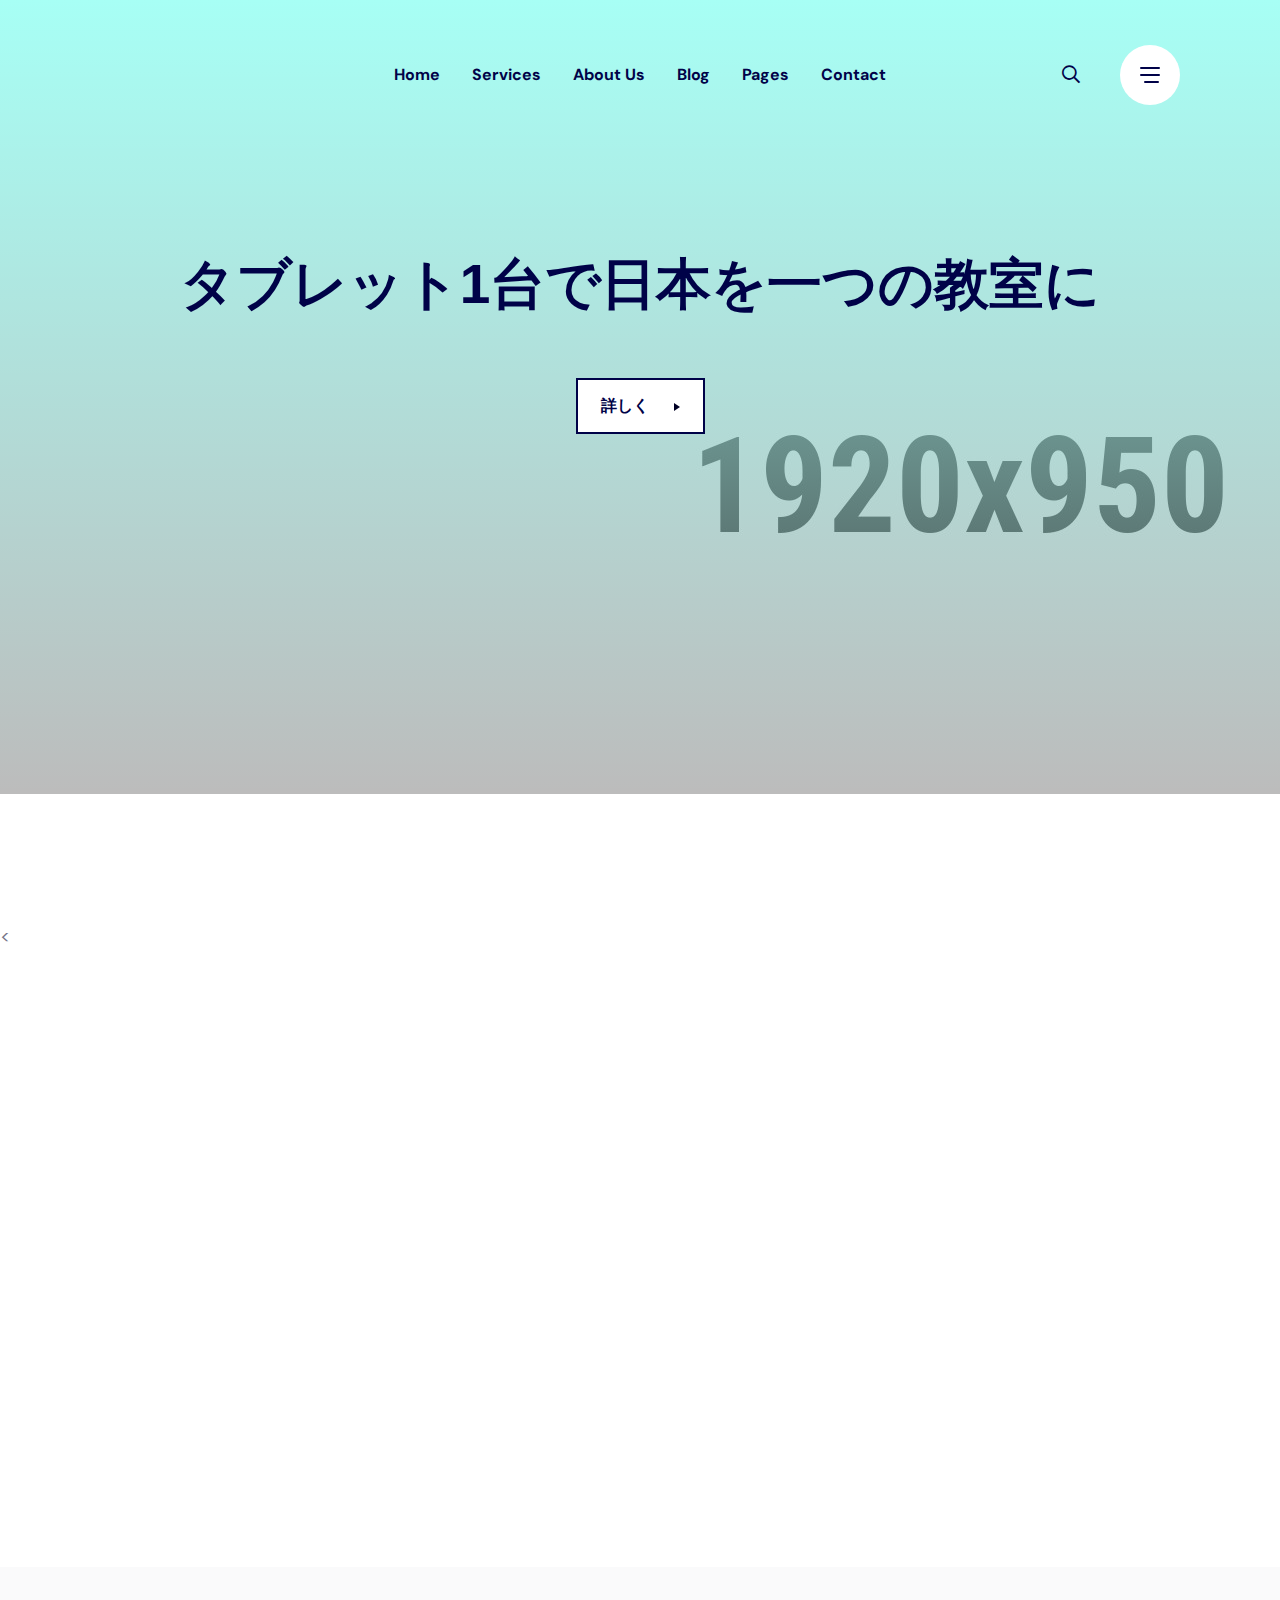
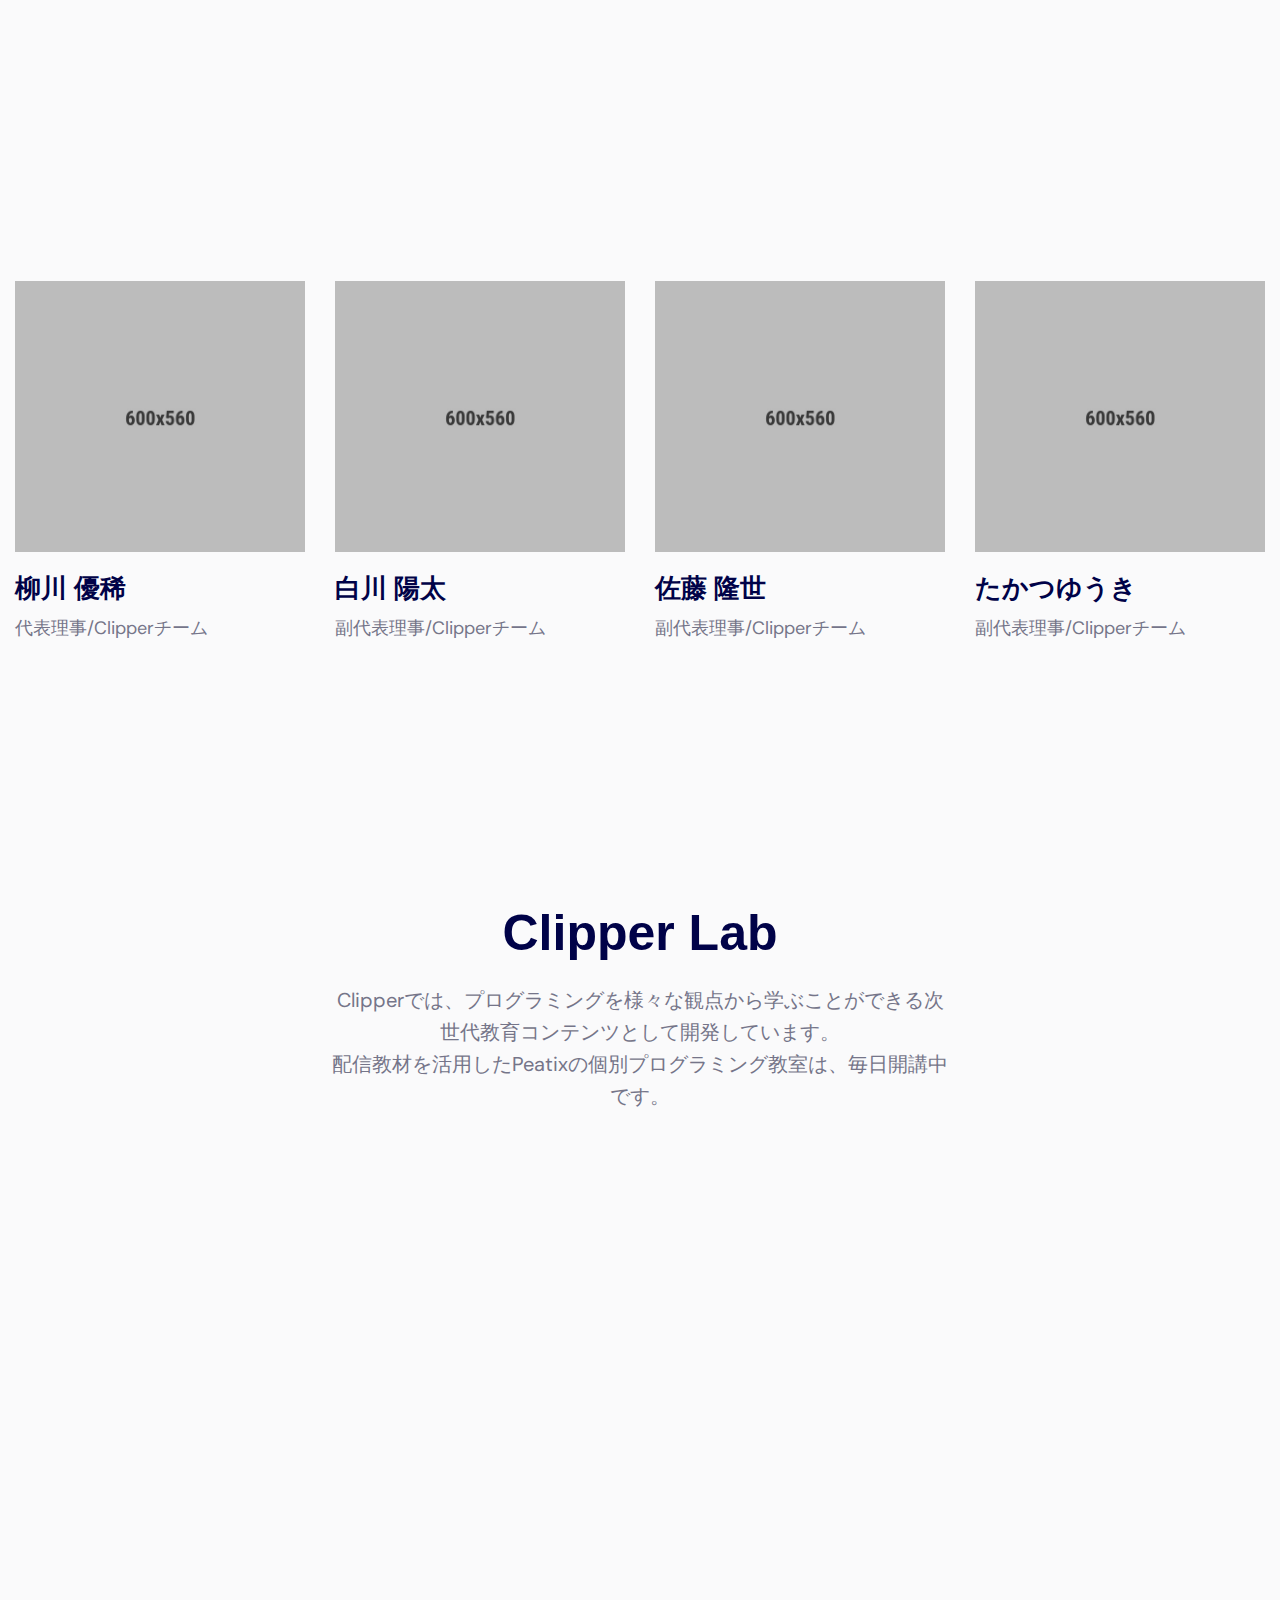
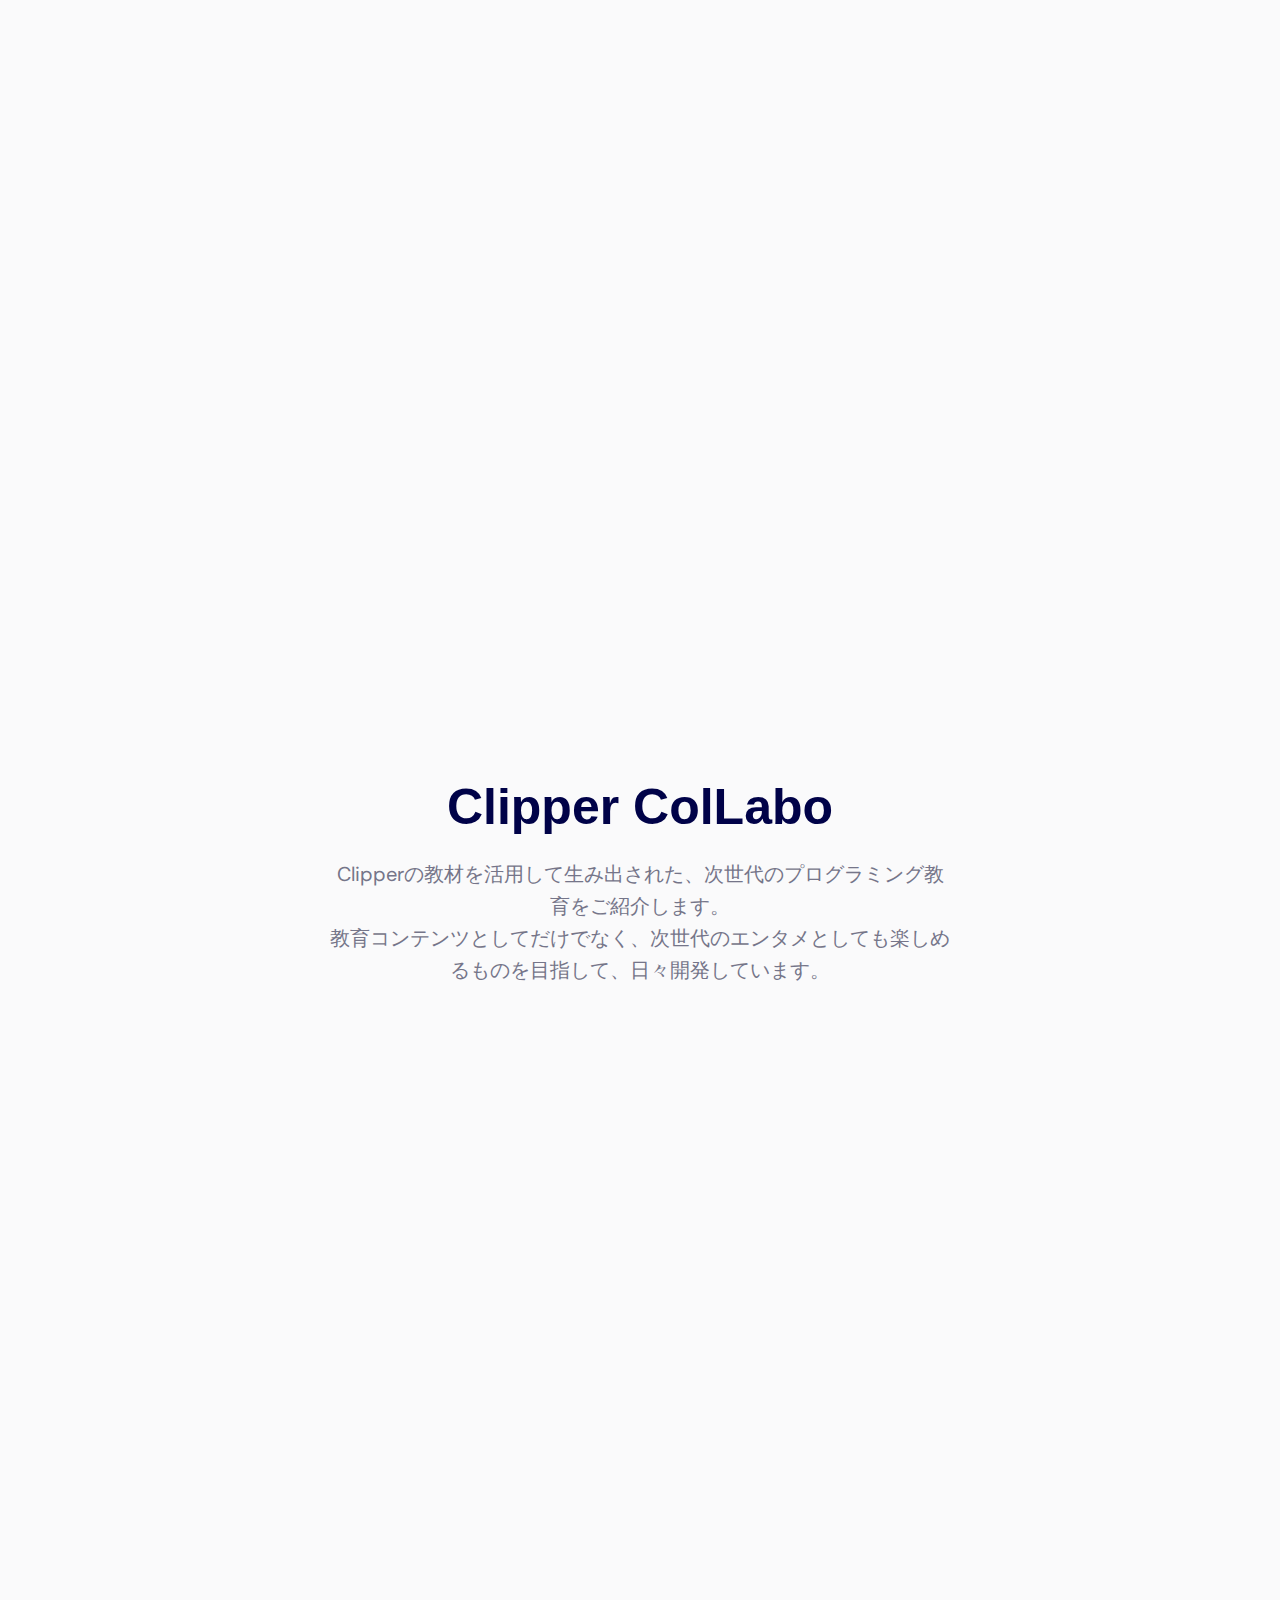
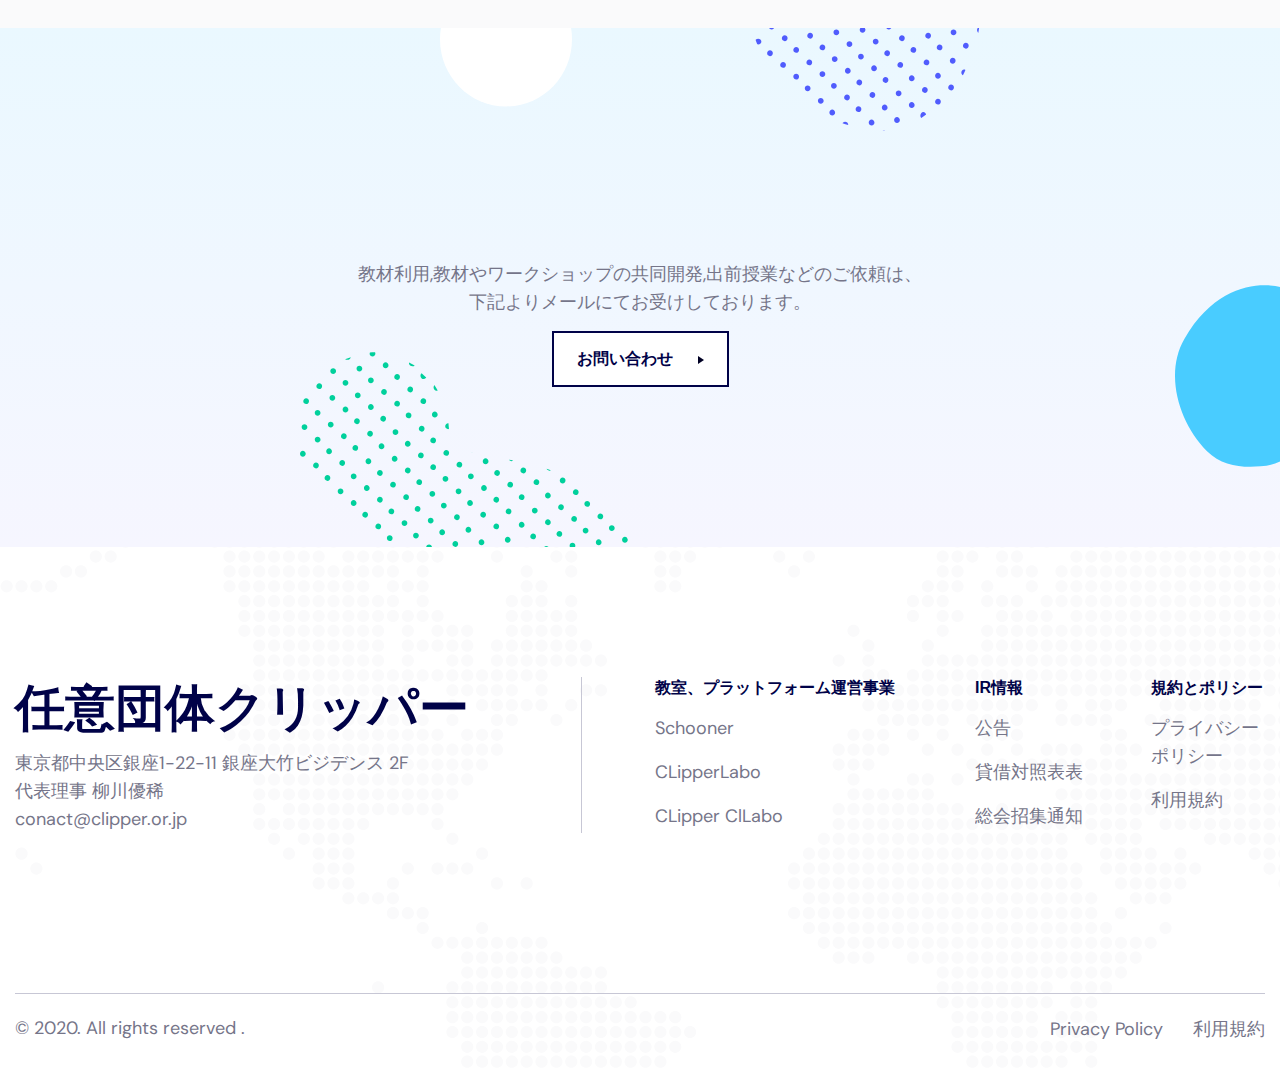
==== commit faf64113: "tesuto" ====
--- a/index.html
+++ b/index.html
@@ -4,7 +4,7 @@
 <head>
     <meta charset="utf-8">
     <meta http-equiv="x-ua-compatible" content="ie=edge">
-    <title>ClipperLab</title>
+    <title>ClipperLabo</title>
     <meta name="robots" content="noindex, follow" />
     <meta name="description" content="">
     <meta name="viewport" content="width=device-width, initial-scale=1, shrink-to-fit=no">
@@ -360,7 +360,7 @@
                                             </a>
                                         </div>
                                         <div class="content">
-                                            <h4 class="title"><a href="team-details.html">髙津悠樹</a></h4>
+                                            <h4 class="title"><a href="team-details.html">たかつゆうき</a></h4>
                                             <p class="subtitle">副代表理事/Clipperチーム</p>
                                         </div>
                                     </div>
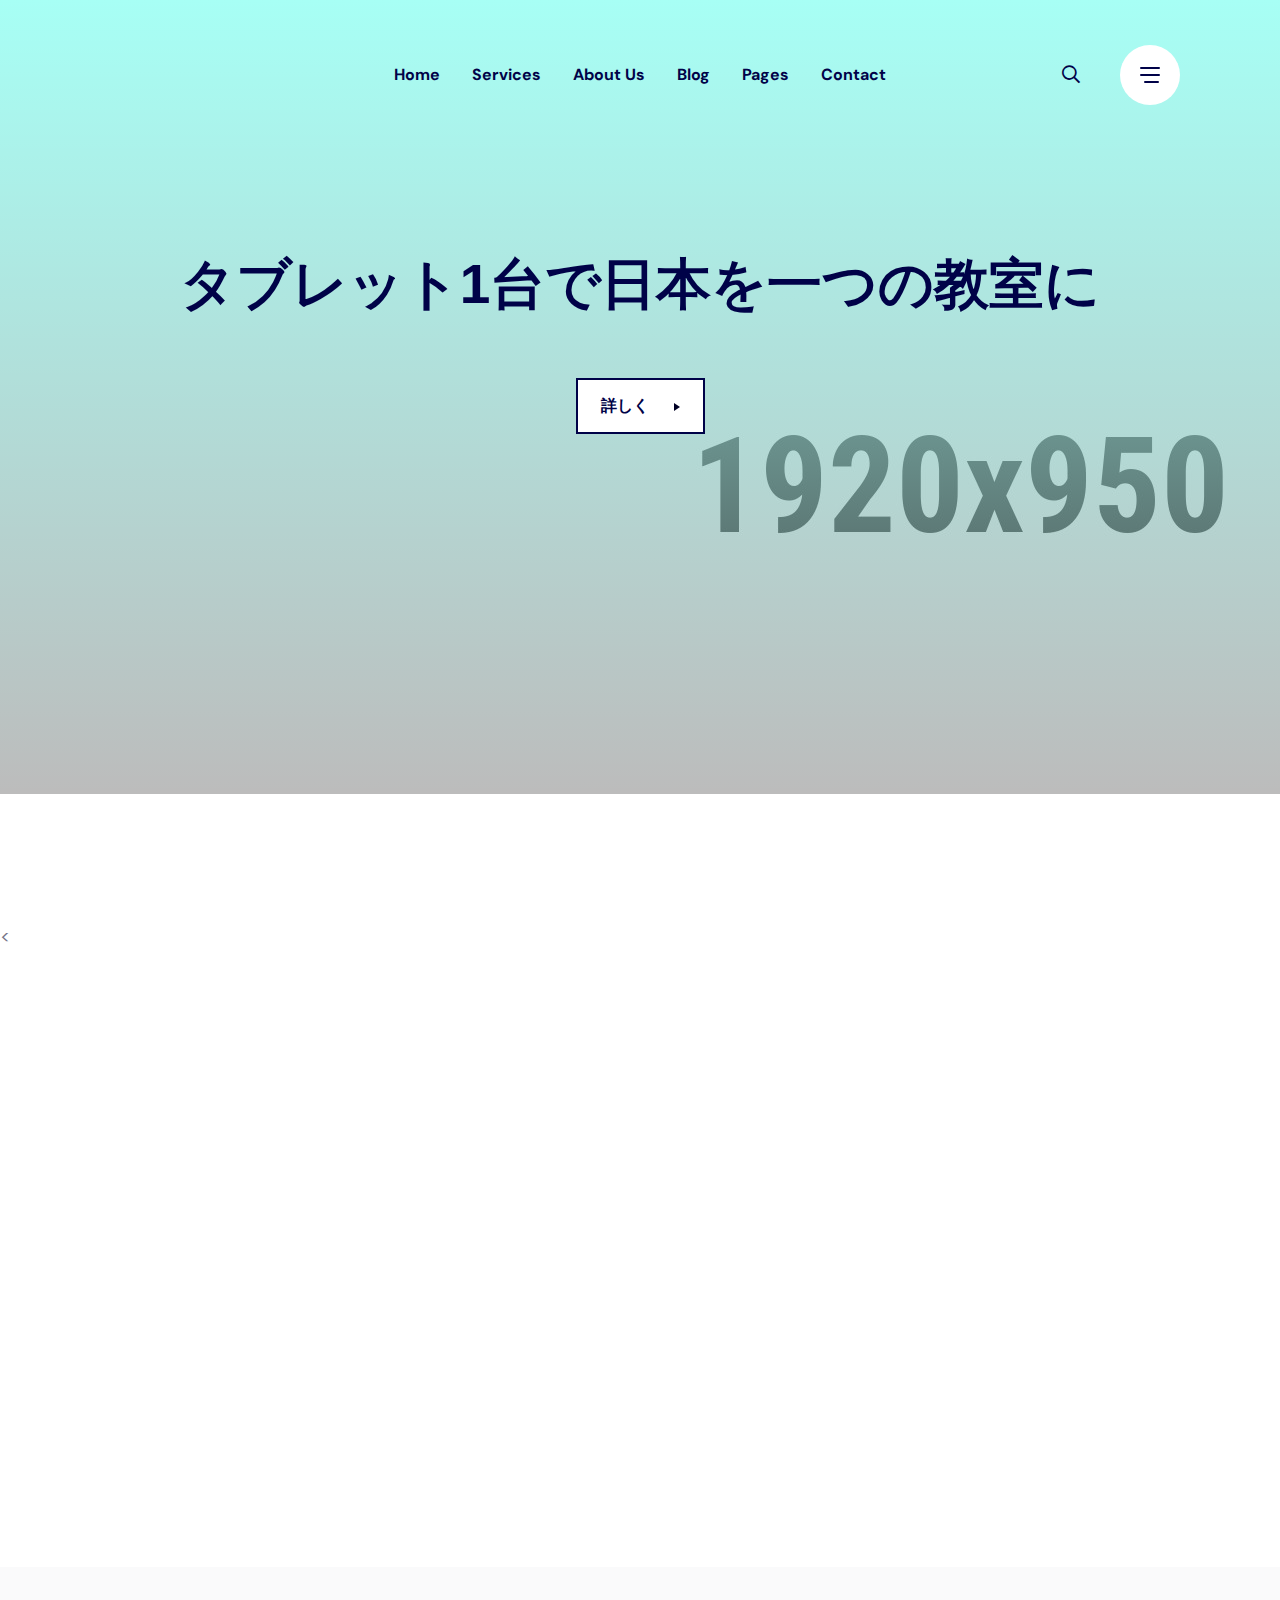
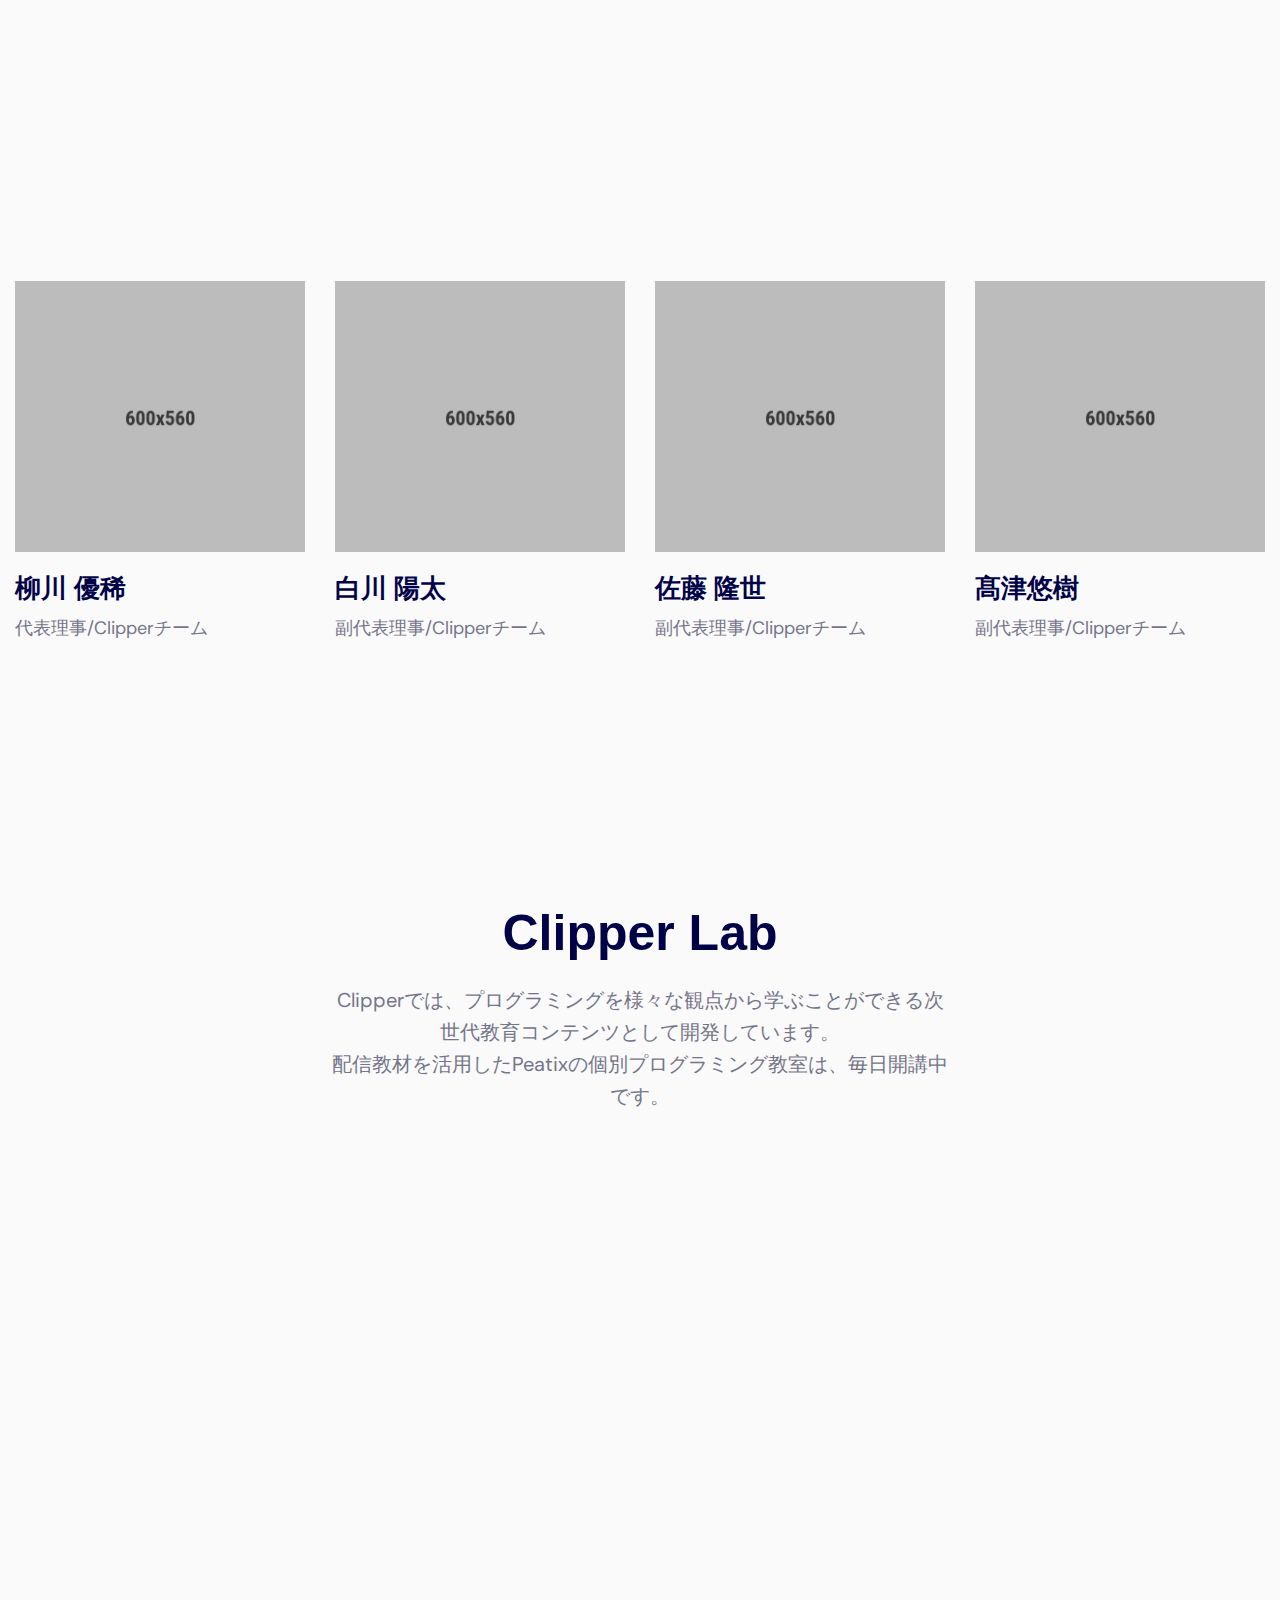
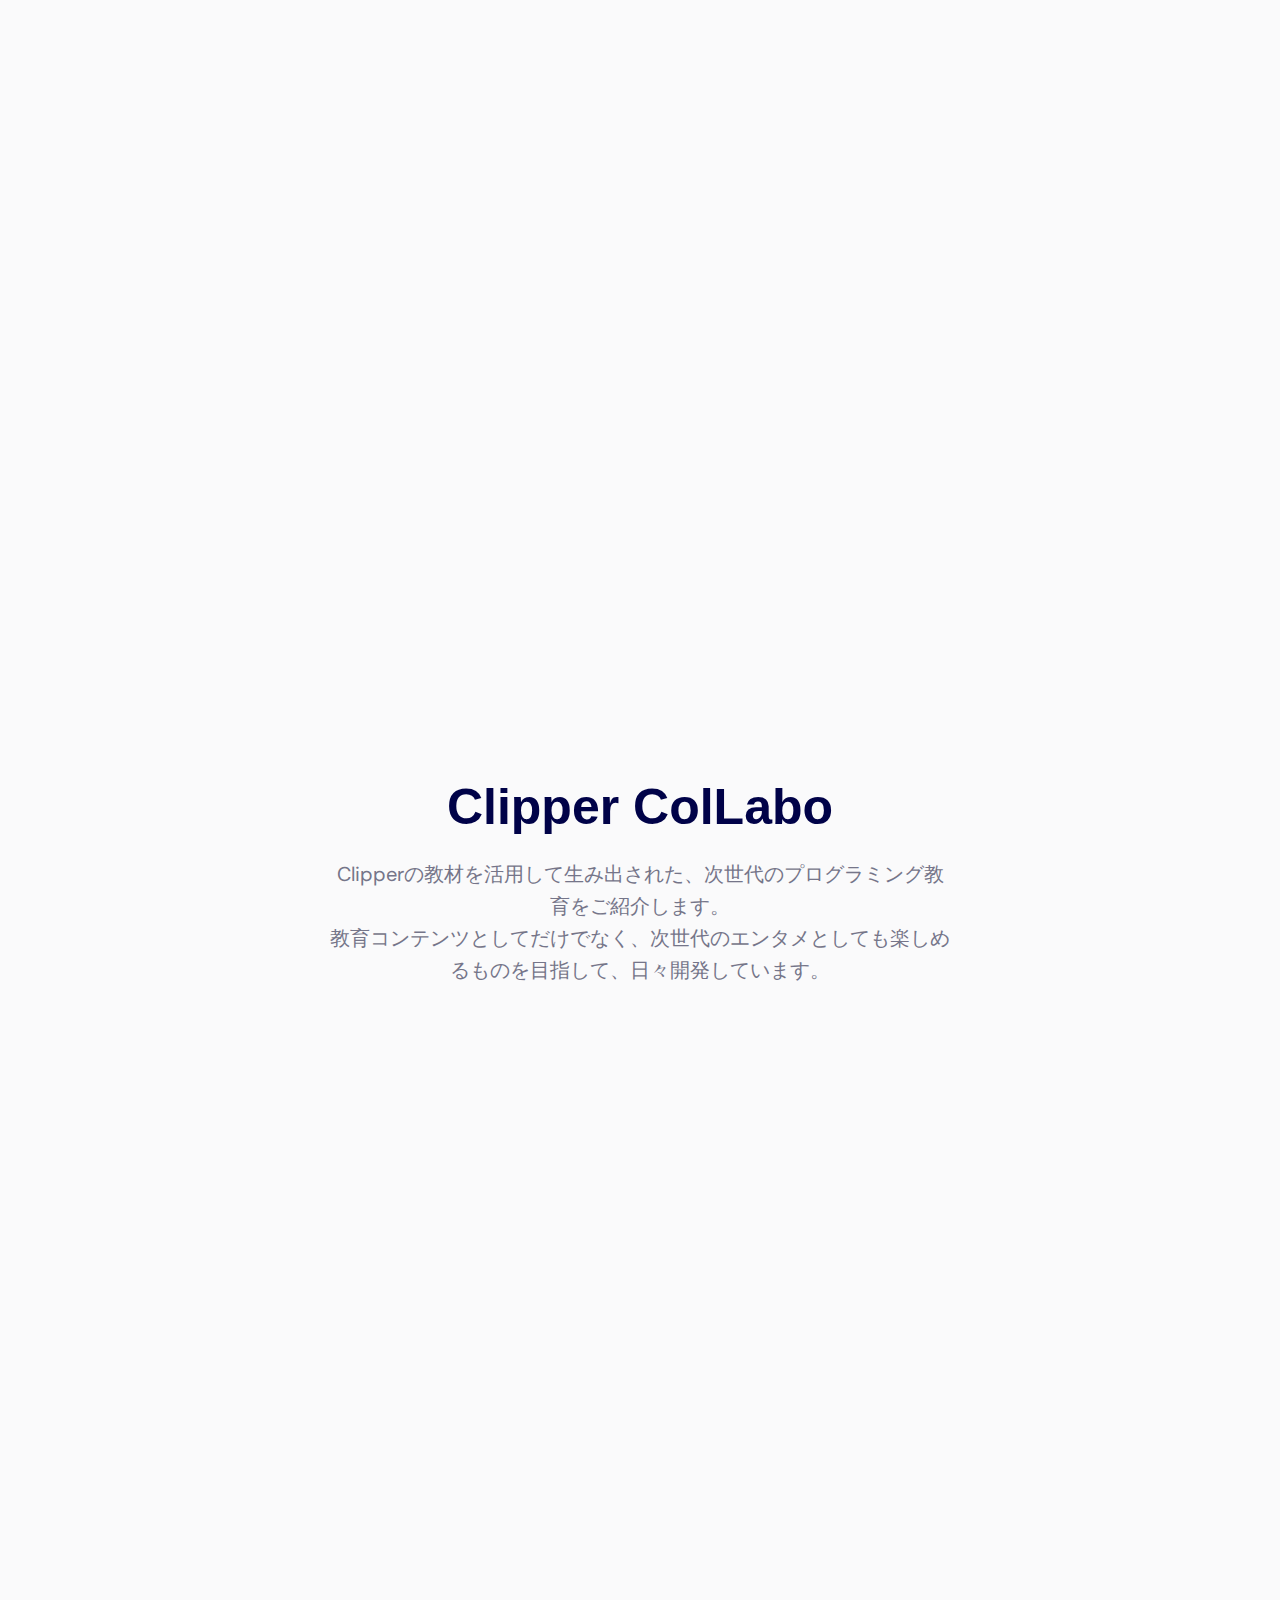
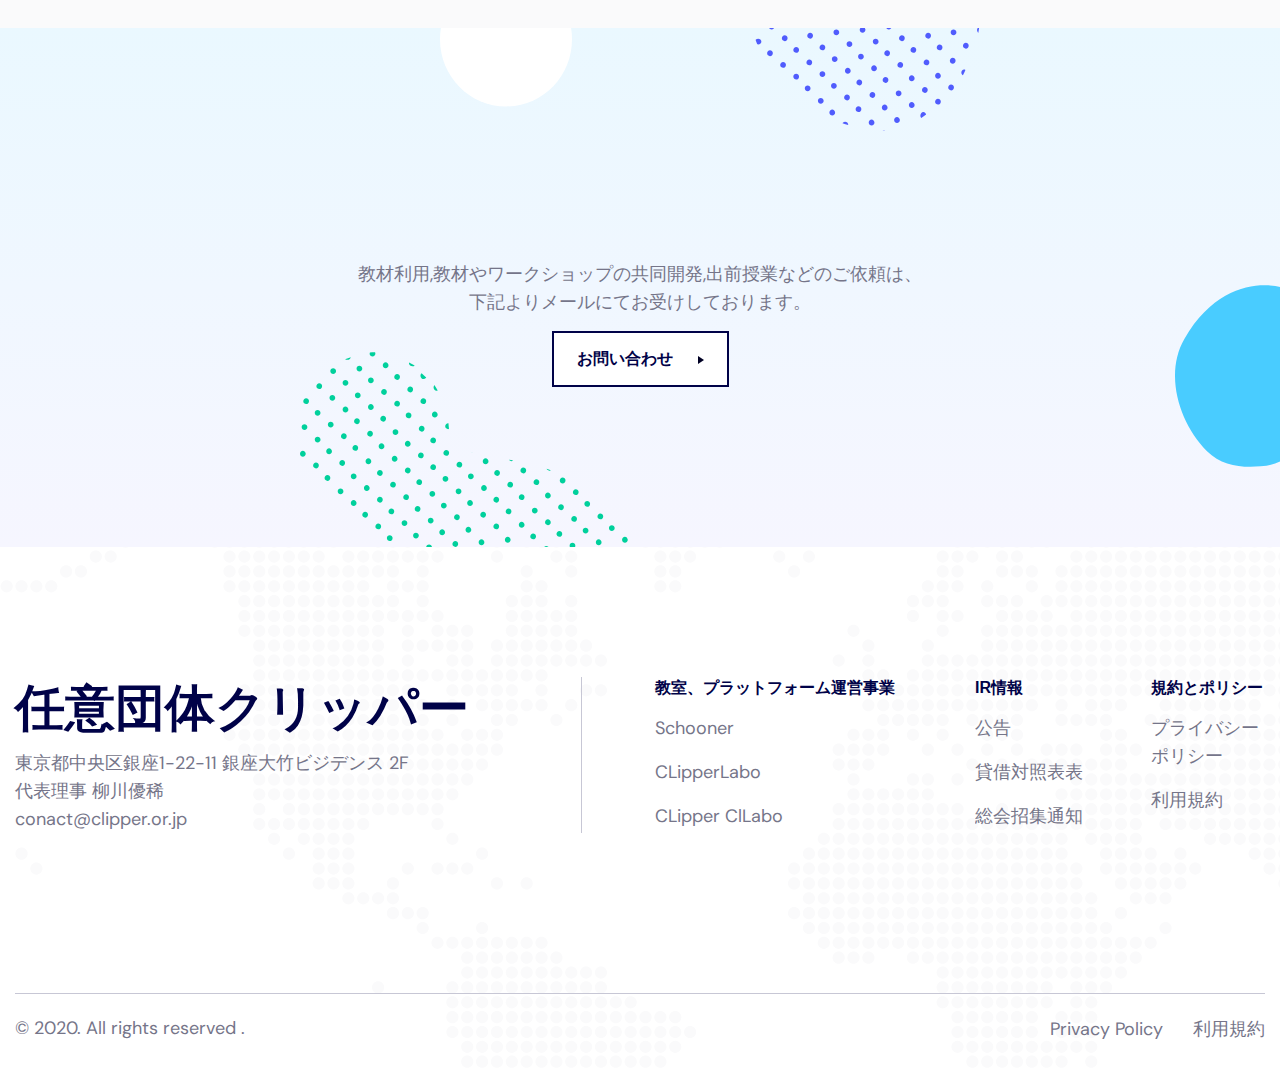
==== commit 2dce3cf4: "tesuto" ====
--- a/index.html
+++ b/index.html
@@ -360,7 +360,7 @@
                                             </a>
                                         </div>
                                         <div class="content">
-                                            <h4 class="title"><a href="team-details.html">たかつゆうき</a></h4>
+                                            <h4 class="title"><a href="team-details.html">髙津悠樹</a></h4>
                                             <p class="subtitle">副代表理事/Clipperチーム</p>
                                         </div>
                                     </div>
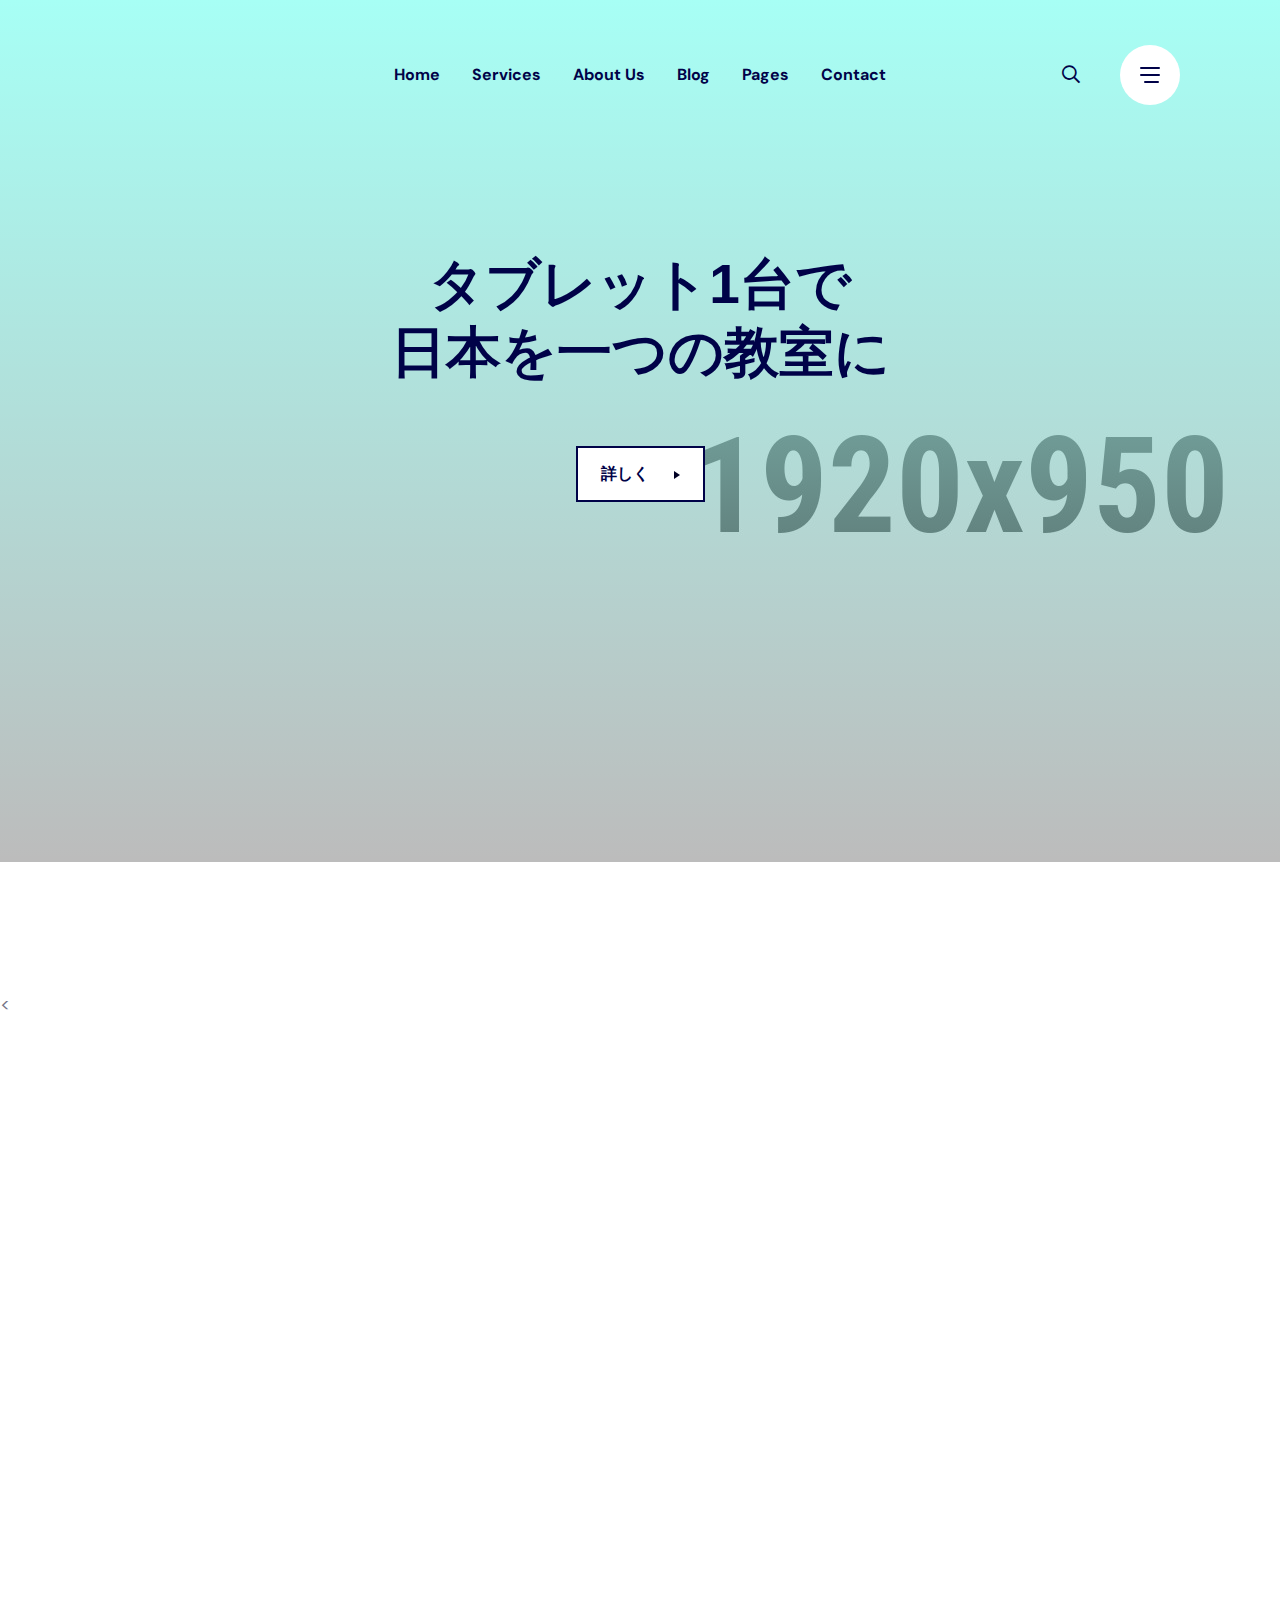
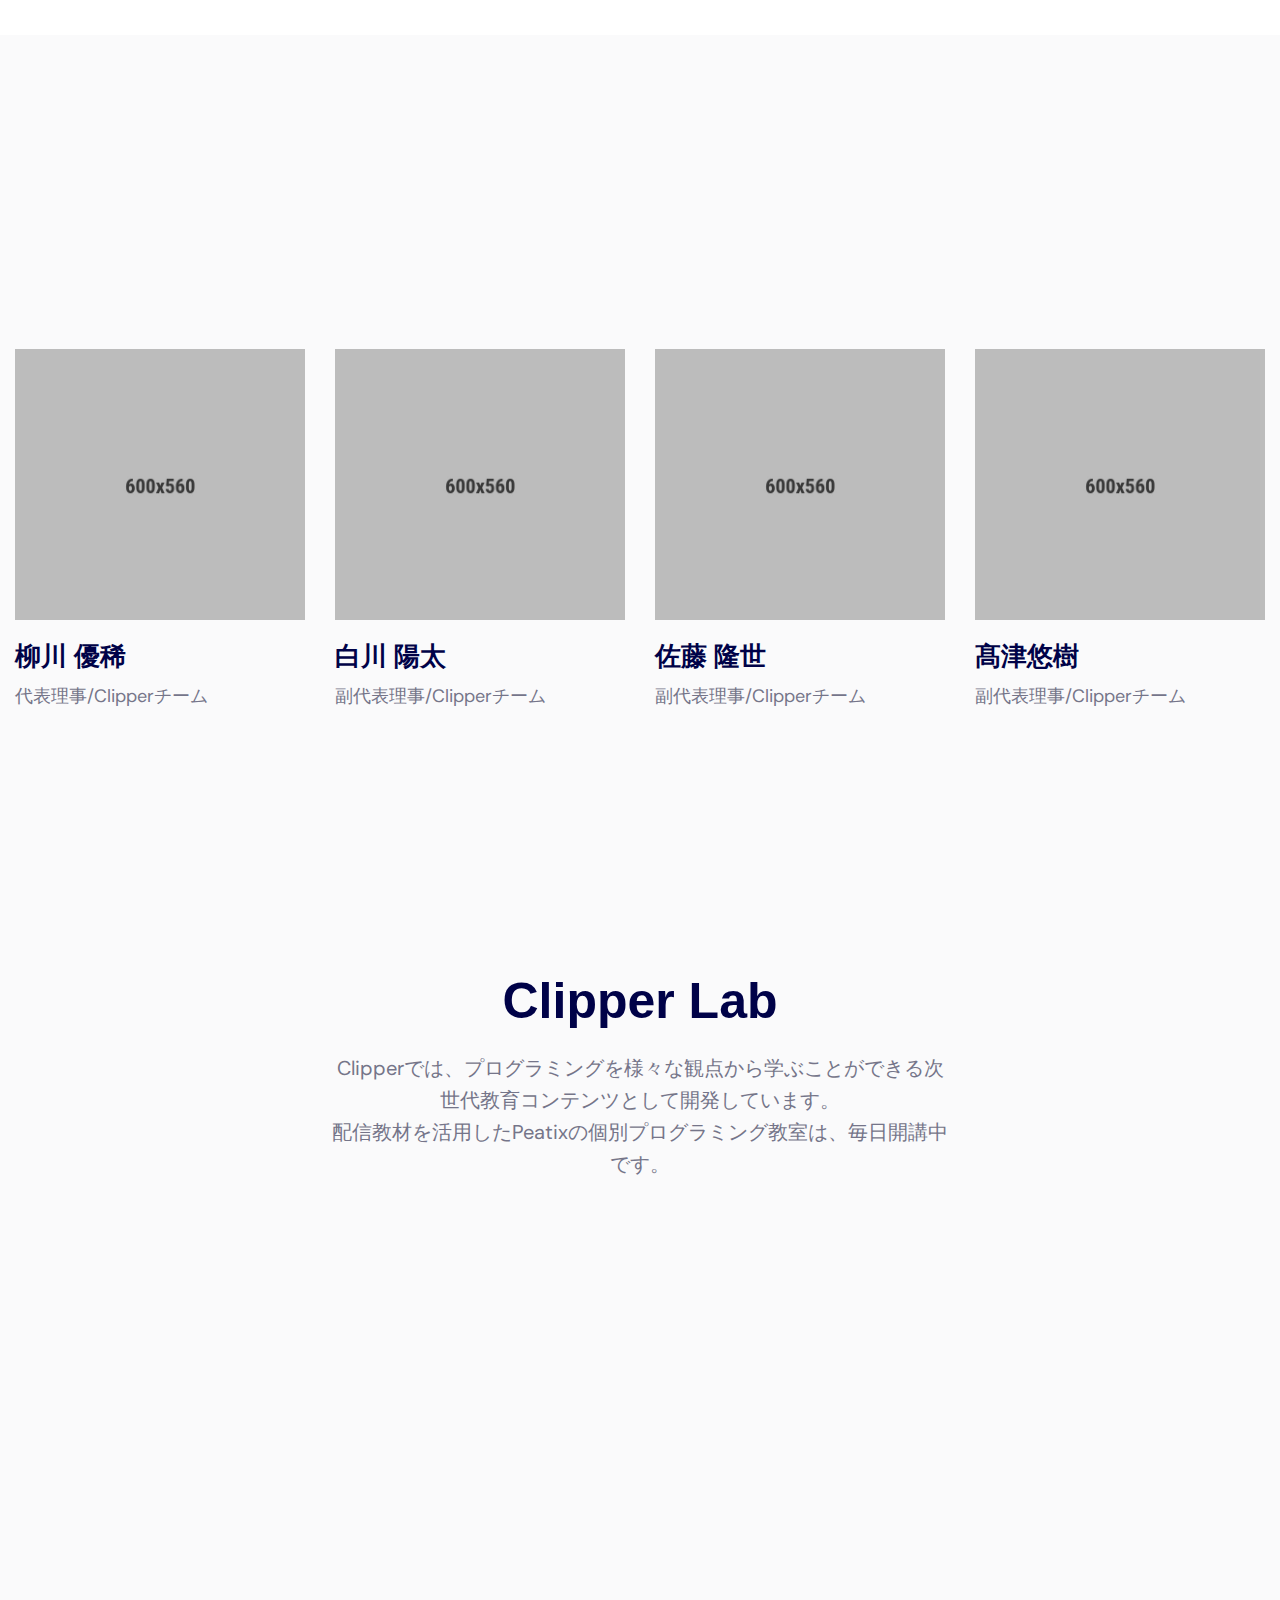
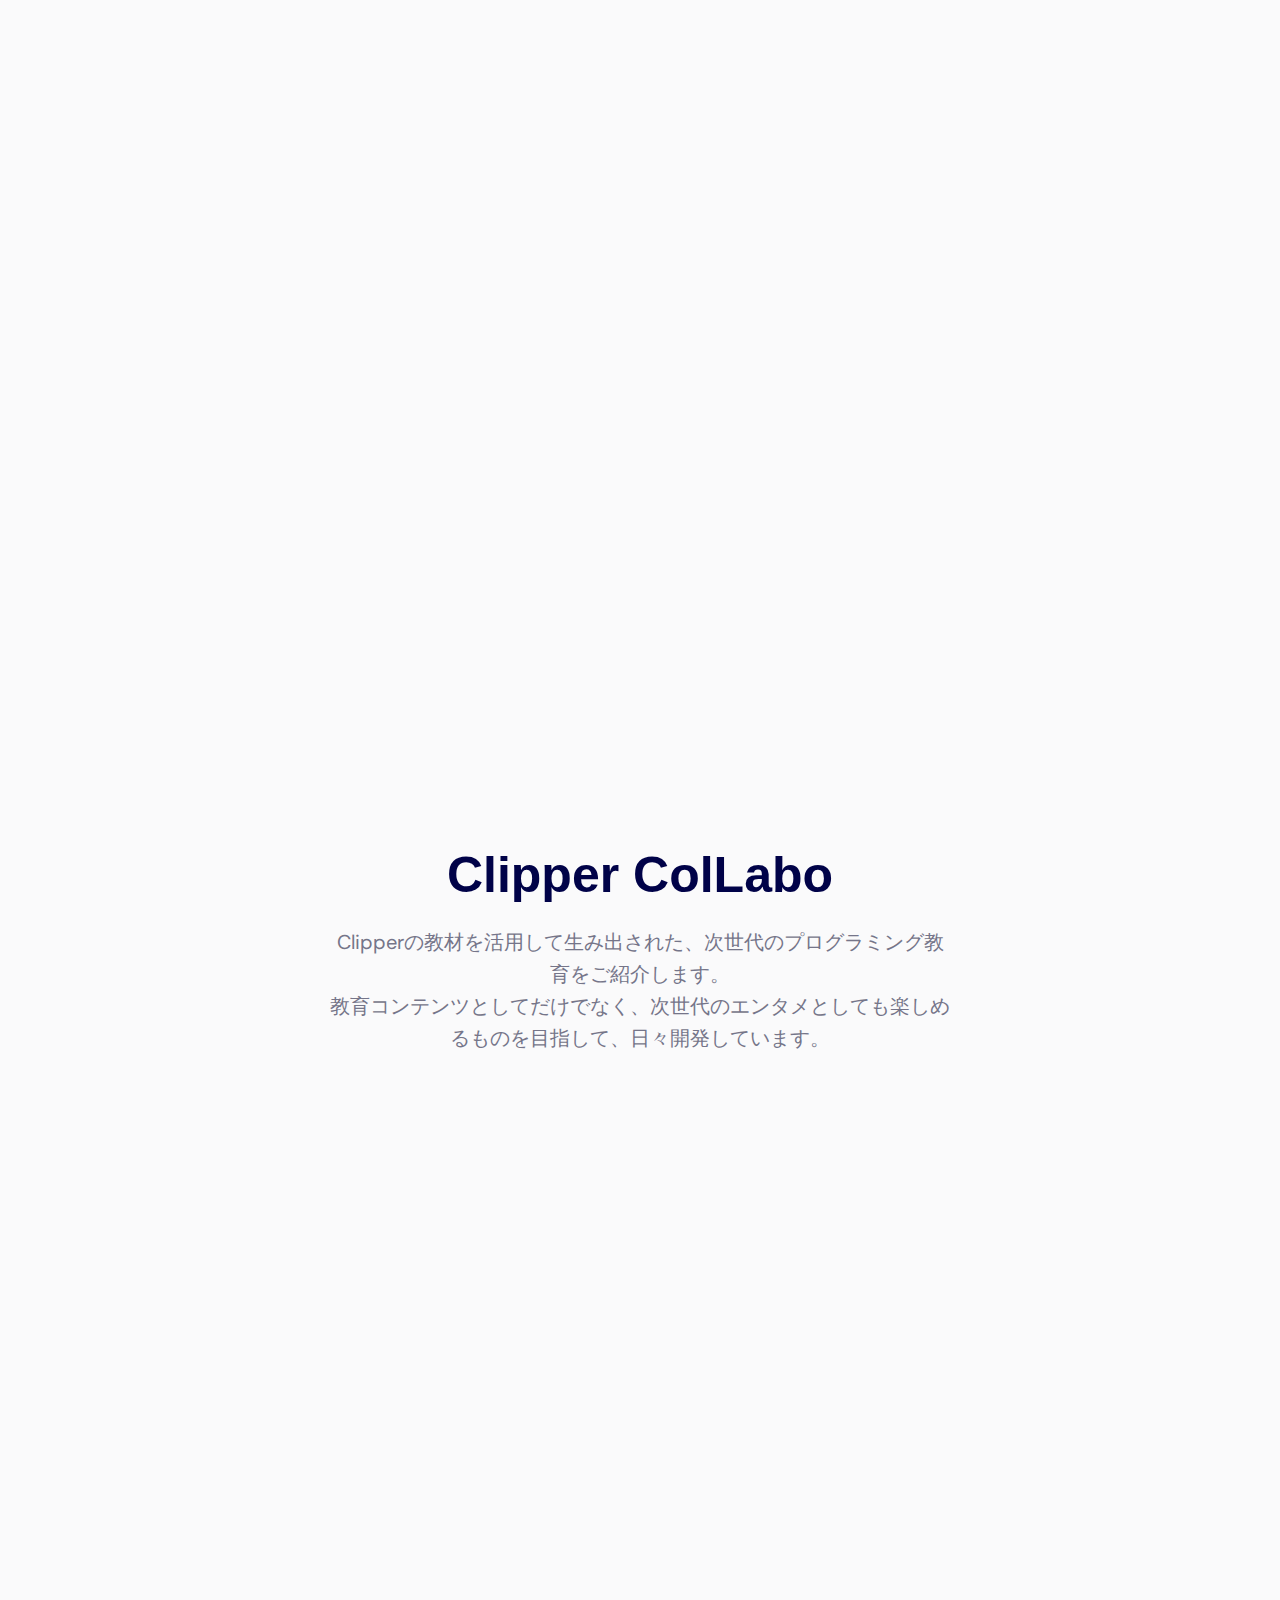
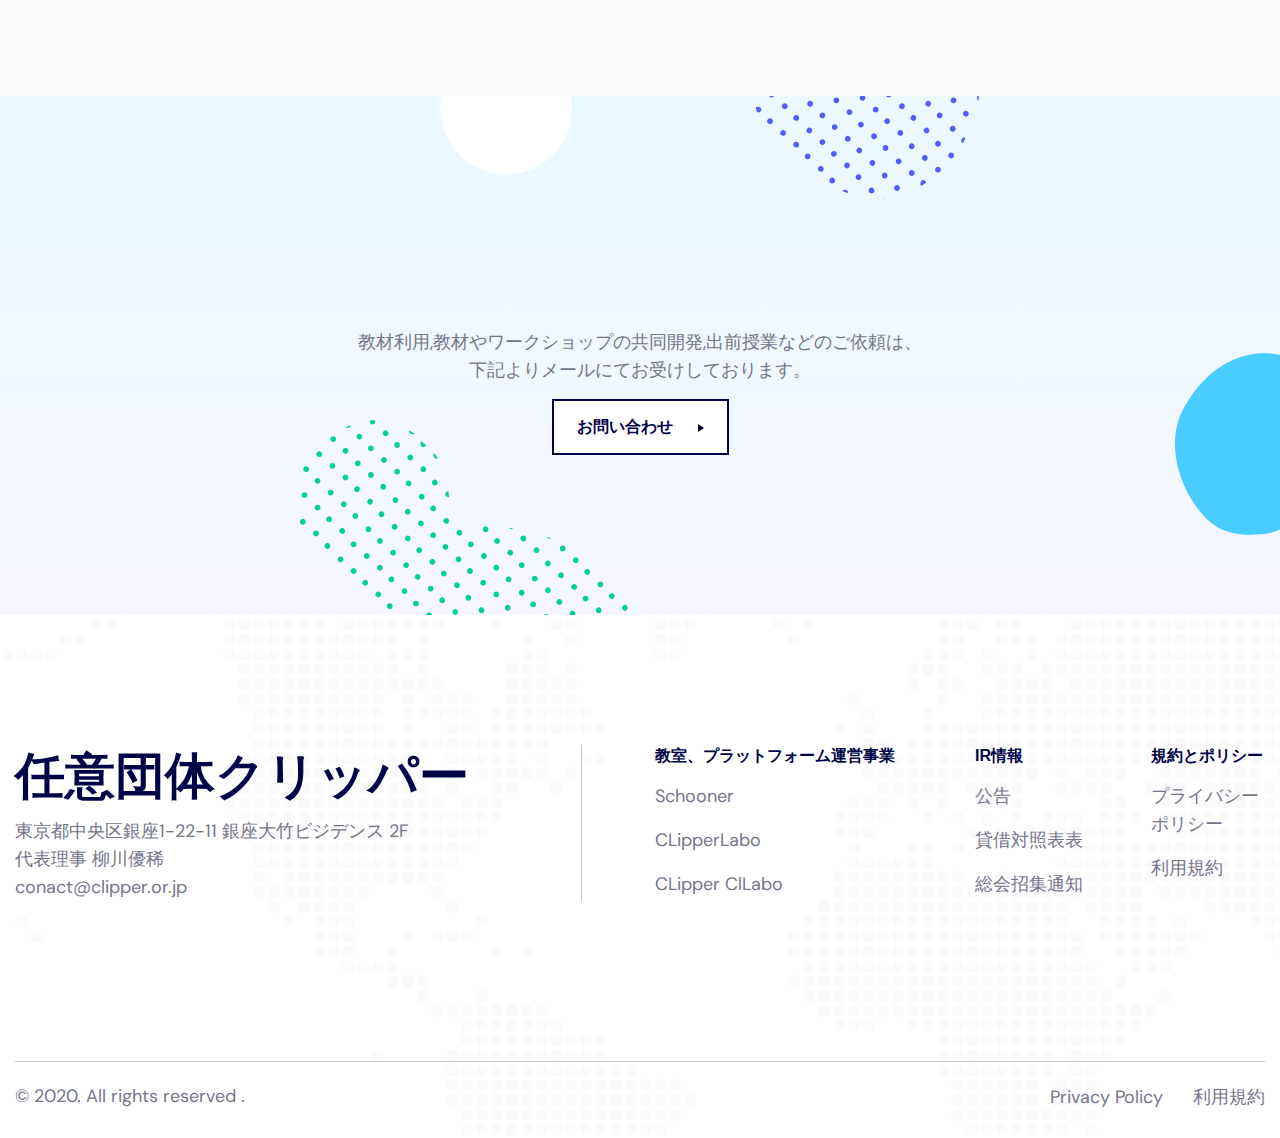
==== commit 9acf1b27: "改行した" ====
--- a/index.html
+++ b/index.html
@@ -148,7 +148,7 @@
                         <div class="row align-items-center">
                             <div class="col-lg-12 col-12">
                                 <div class="content text-center">
-                                    <h1 class="axil-display-1 mb--60 mb_sm--30 mb_md--30 wow slideFadeInUp" data-wow-duration="1s" data-wow-delay="500ms">タブレット1台で日本を一つの教室に</h1>
+                                    <h1 class="axil-display-1 mb--60 mb_sm--30 mb_md--30 wow slideFadeInUp" data-wow-duration="1s" data-wow-delay="500ms">タブレット1台で<br>日本を一つの教室に</h1>
                                     <a class="axil-button btn-large btn-transparent wow slideFadeInUp" data-wow-duration="1s" data-wow-delay="800ms" href="#"><span
                                             class="button-text">詳しく</span><span class="button-icon"></span></a>
                                 </div>
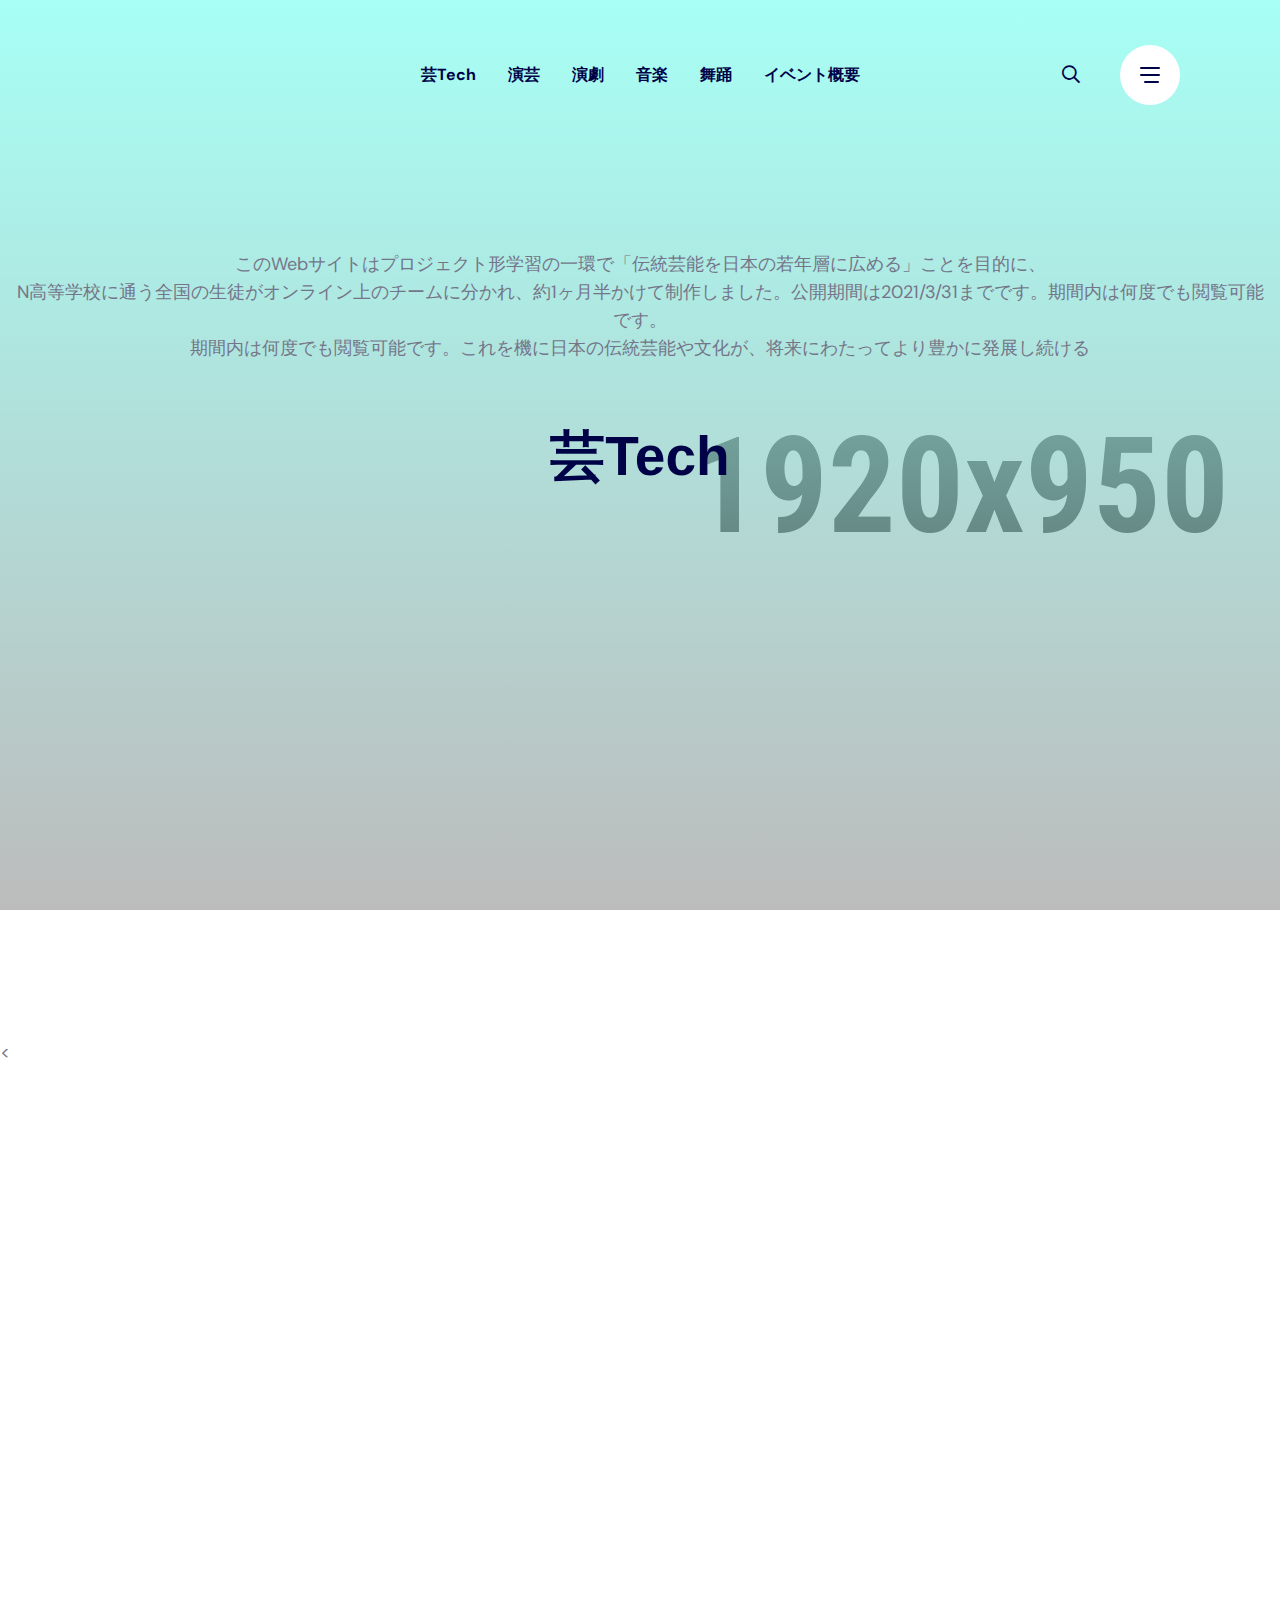
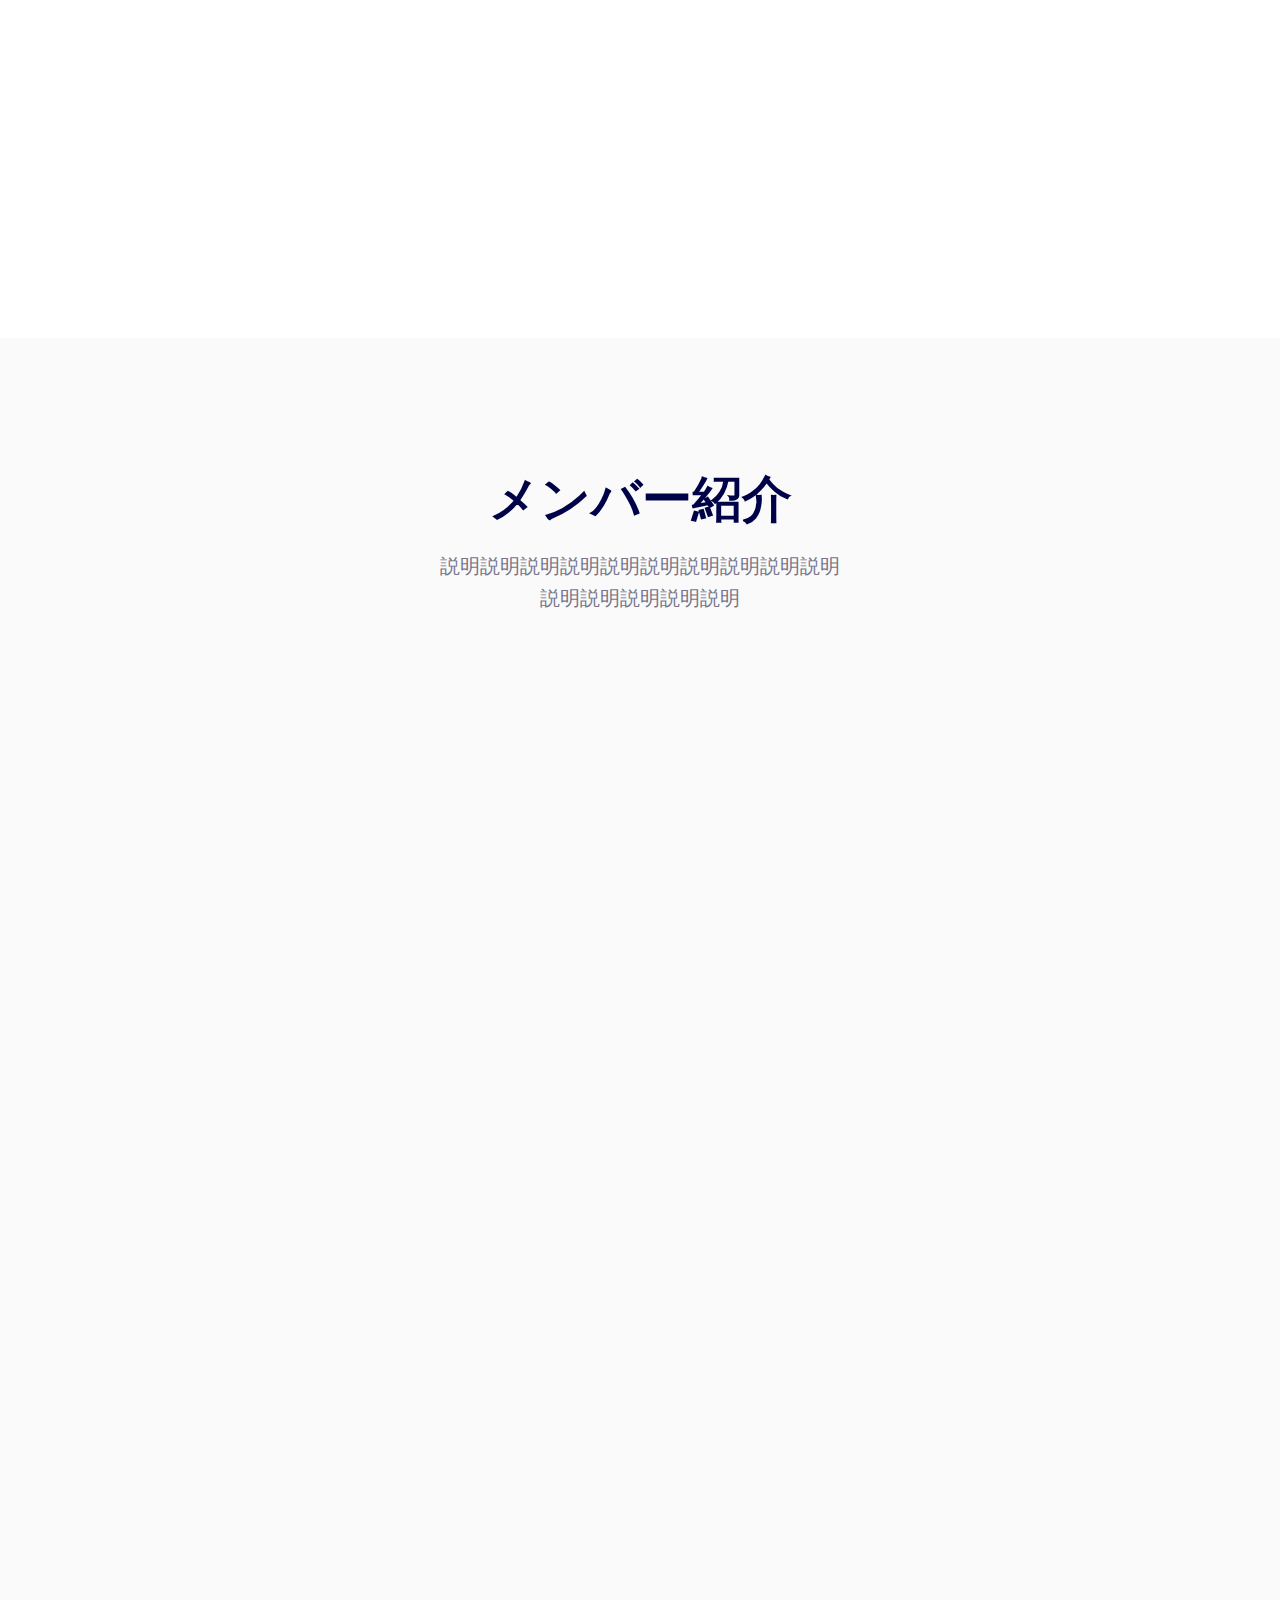
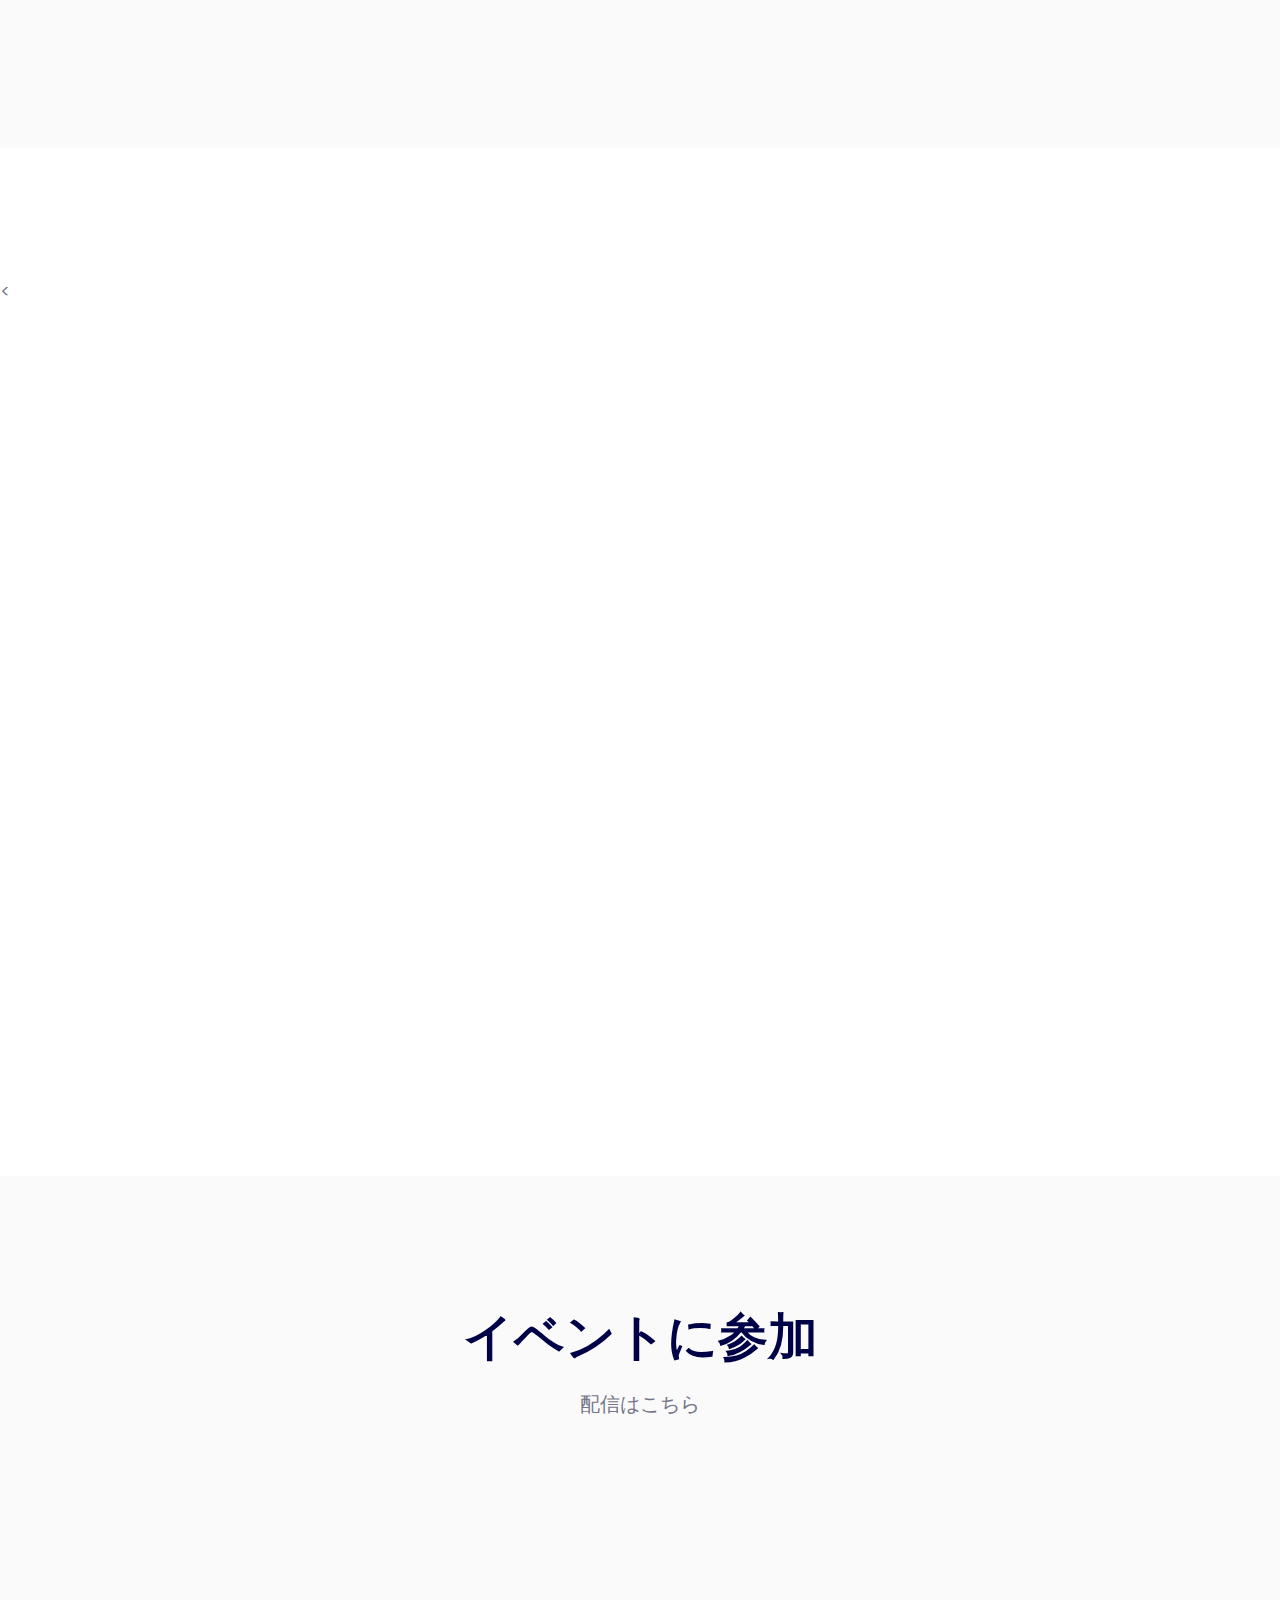
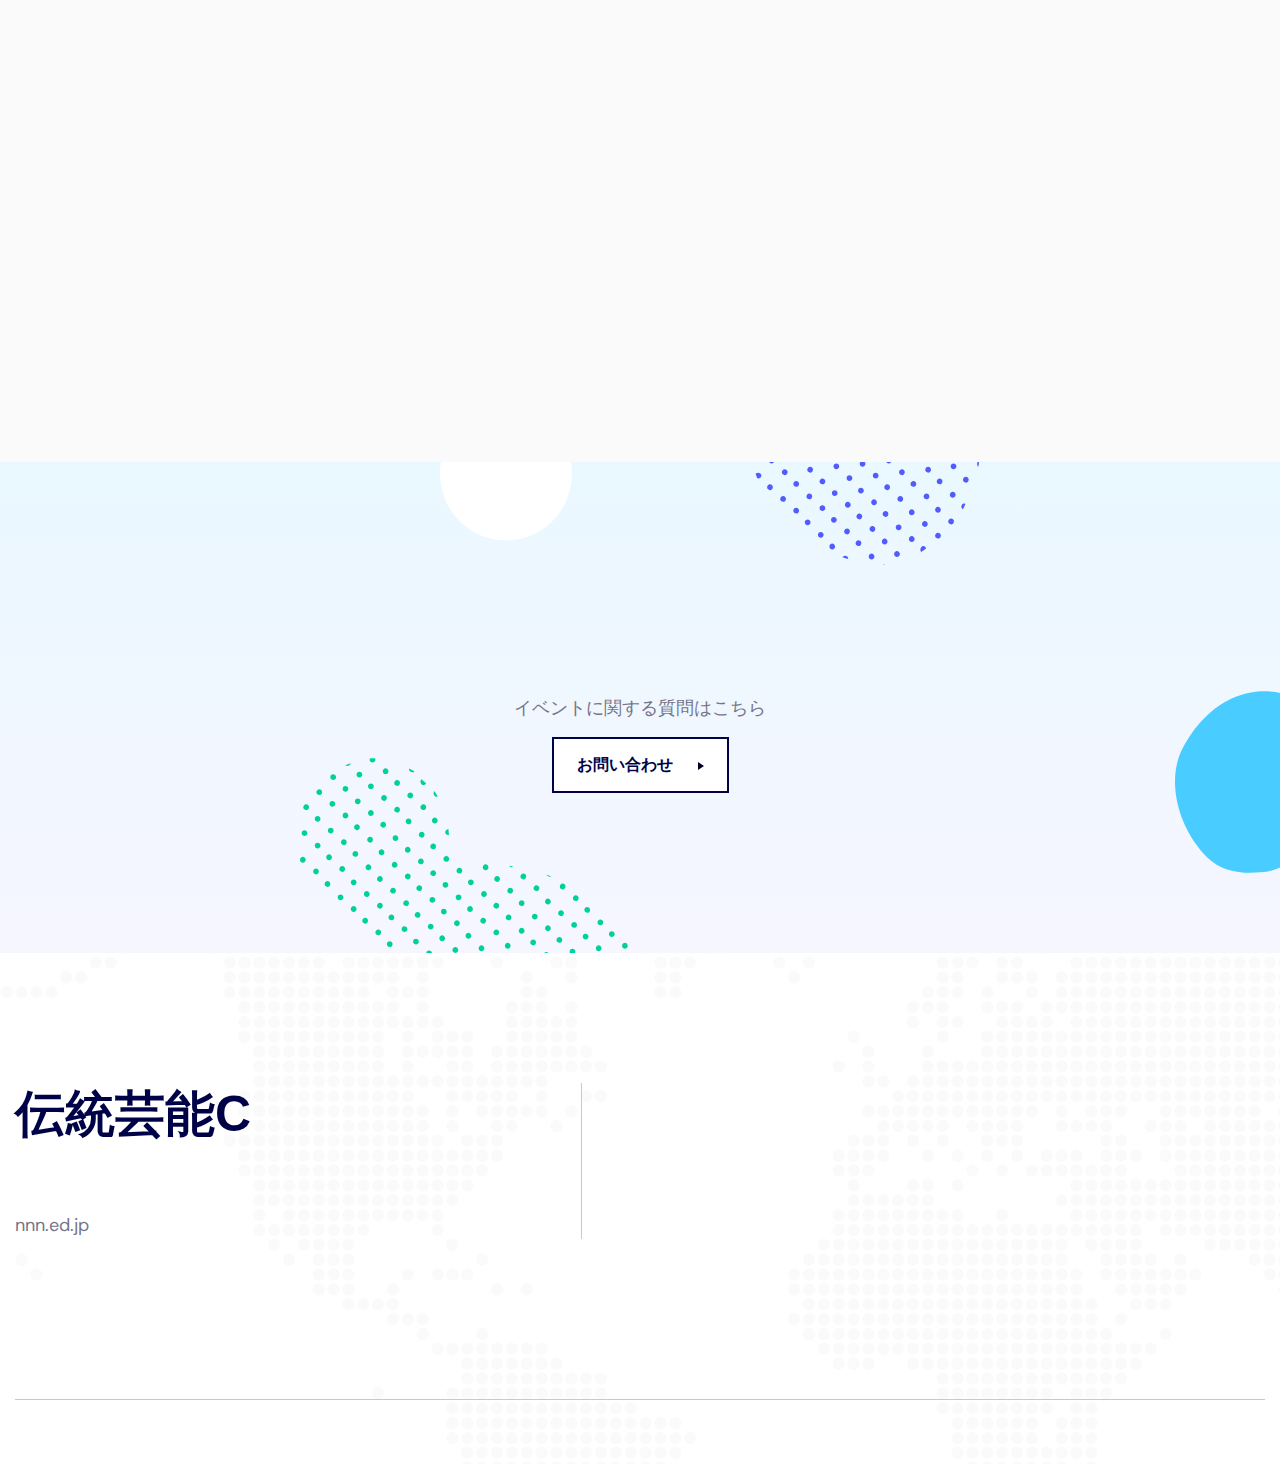
==== commit 52ac5647: "メイン" ====
--- a/index.html
+++ b/index.html
@@ -4,12 +4,11 @@
 <head>
     <meta charset="utf-8">
     <meta http-equiv="x-ua-compatible" content="ie=edge">
-    <title>ClipperLabo</title>
+    <title>芸Tech</title>
     <meta name="robots" content="noindex, follow" />
     <meta name="description" content="">
     <meta name="viewport" content="width=device-width, initial-scale=1, shrink-to-fit=no">
-    <!-- Favicon -->
-    <link rel="shortcut icon" type="image/x-icon" href="assets/images/favicon.ico">
+
     <!-- CSS
 	============================================ -->
     <!-- Bootstrap CSS -->
@@ -40,48 +39,29 @@
                                 <!-- Start Mainmanu Nav -->
                                 <nav class="mainmenu-nav d-none d-lg-block">
                                     <ul class="mainmenu">
-                                        <li class="has-dropdown"><a href="#">Home</a>
+                                        <li class="has-dropdown"><a href="#">芸Tech</a>
                                             <ul class="axil-submenu">
-                                                <li><a href="home-01.html">Digital Agency</a></li>
-                                                <li><a href="home-02.html">Creative Agency</a></li>
-                                                <li><a href="home-03.html">Personal Portfolio</a></li>
-                                                <li><a href="home-04.html">Home Startup</a></li>
-                                                <li><a href="home-05.html">Corporate Agency</a></li>
+                                                <li><a href="home-01.html">メインステージ</a></li>
                                             </ul>
                                         </li>
-                                        <li class="has-dropdown"><a href="#">Services</a>
+                                        <li class="has-dropdown"><a href="#">演芸</a>
                                             <ul class="axil-submenu">
-                                                <li><a href="services.html">Services</a></li>
-                                                <li><a href="service-two.html">Services Two</a></li>
-                                                <li><a href="single-service.html">Services Details</a></li>
+                                                <li><a href="services.html"></a></li>
+                                                <li><a href="service-two.html"></a></li>
+                                                <li><a href="single-service.html"></a></li>
                                             </ul>
                                         </li>
-                                        <li><a href="about.html">About Us</a></li>
-                                        <li class="has-dropdown"><a href="#">Blog</a>
+                                        <li><a href="about.html">演劇</a></li>
+                                        <li class="has-dropdown"><a href="#">音楽</a>
                                             <ul class="axil-submenu">
-                                                <li><a href="blog.html">Blog List</a></li>
-                                                <li><a href="blog-list-two.html">Blog List Two</a></li>
-                                                <li><a href="blog-details.html">Blog Details</a></li>
+                                                <li><a href="blog.html"></a></li>
+                                                <li><a href="blog-list-two.html"></a></li>
+                                                <li><a href="blog-details.html"></a></li>
                                             </ul>
                                         </li>
-                                        <li class="has-dropdown"><a href="#">Pages</a>
-                                            <ul class="axil-submenu">
-                                                <li><a href="button.html">Button</a></li>
-                                                <li><a href="typography.html">Typography</a></li>
-                                                <li><a href="testimonial.html">Testimonial</a></li>
-                                                <li><a href="portfolio.html">Portfolio</a></li>
-                                                <li><a href="portfolio-details.html">Portfolio Details</a></li>
-                                                <li><a href="pricing.html">Pricing</a></li>
-                                                <li><a href="services.html">Services</a></li>
-                                                <li><a href="team.html">Team</a></li>
-                                                <li><a href="team-details.html">Team Details</a></li>
-                                                <li><a href="case-study.html">Case Study</a></li>
-                                                <li><a href="single-case-study.html">Case Study Details</a></li>
-                                                <li><a href="comming-soon.html">Comming Soon</a></li>
-                                                <li><a href="404.html">404 Page</a></li>
-                                            </ul>
-                                        </li>
-                                        <li><a href="contact.html">Contact</a></li>
+                                        <li class="has-dropdown"><a href="#">舞踊</a>
+
+                                        <li><a href="contact.html">イベント概要</a></li>
 
                                     </ul>
                                 </nav>
@@ -147,10 +127,15 @@
                     <div class="container">
                         <div class="row align-items-center">
                             <div class="col-lg-12 col-12">
+                              <!--  <p class="axil-display-1 mb--60 mb_sm--30 mb_md--30 wow slideFadeInUp" data-wow-duration="1s" data-wow-delay="500s">あああああ</p> -->
                                 <div class="content text-center">
-                                    <h1 class="axil-display-1 mb--60 mb_sm--30 mb_md--30 wow slideFadeInUp" data-wow-duration="1s" data-wow-delay="500ms">タブレット1台で<br>日本を一つの教室に</h1>
-                                    <a class="axil-button btn-large btn-transparent wow slideFadeInUp" data-wow-duration="1s" data-wow-delay="800ms" href="#"><span
-                                            class="button-text">詳しく</span><span class="button-icon"></span></a>
+                                    <p class="axil-display-1 mb--60 mb_sm--30 mb_md--30 wow slideFadeInUp" data-wow-duration="1s" data-wow-delay="500ms">このWebサイトはプロジェクト形学習の一環で「伝統芸能を日本の若年層に広める」ことを目的に、
+                                        <br/>N高等学校に通う全国の生徒がオンライン上のチームに分かれ、約1ヶ月半かけて制作しました。公開期間は2021/3/31までです。期間内は何度でも閲覧可能です。
+                                        <br/>期間内は何度でも閲覧可能です。これを機に日本の伝統芸能や文化が、将来にわたってより豊かに発展し続ける
+
+                                    </p>
+                                    <h1 class="axil-display-1 mb--60 mb_sm--30 mb_md--30 wow slideFadeInUp" data-wow-duration="1s" data-wow-delay="500ms">芸Tech<br></h1>
+
                                 </div>
                             </div>
                         </div>
@@ -226,8 +211,8 @@
                     <div class="row">
                         < <div class="col-lg-12">
                         <div class="section-title text-center">
-                            <h2 class="title wow" data-splitting>実施プロジェクト一覧</h2>
-                            <p class="subtitle-2 wow" data-splitting>日本国内の教育格差を<wbr>ICT,プログラミング教育の観点から<wbr>改善するために、<wbr>このようなプロジェクトを進めております。</p>
+                            <h2 class="title wow" data-splitting>部門紹介</h2>
+                            <p class="subtitle-2 wow" data-splitting>あああああああ<wbr></p>
                         </div>
                     </div>
                     </div>
@@ -238,8 +223,8 @@
                             <div class="axil-service text-center axil-control paralax-image service-bg-gray">
                                 <div class="inner">
                                     <div class="content">
-                                        <h4 class="title wow"><a>Schooner</a></h4>
-                                        <p class="wow">学び方を大きく変える、オンライン習い事システム</p>
+                                        <h4 class="title wow"><a>活動紹介</a></h4>
+                                        <p class="wow">実行委員</p>
                                         <a class="axil-button" data-hover="Learn More" href="">coming soon</a>
                                     </div>
                                 </div>
@@ -252,9 +237,9 @@
                             <div class="axil-service text-center axil-control paralax-image service-bg-gray">
                                 <div class="inner">
                                     <div class="content">
-                                        <h4 class="title wow"><a>ClipperLabo</a></h4>
-                                        <p class="wow">やりたいを発見できる、オンラインプログラミング教室</p>
-                                        <a class="axil-button" data-hover="Learn More" href="/labo">参加する</a>
+                                        <h4 class="title wow"><a>メインステージ</a></h4>
+                                        <p class="wow">説明</p>
+                                        <a class="axil-button" data-hover="Learn More" href="/labo">アバアバ</a>
                                     </div>
                                 </div>
                             </div>
@@ -267,120 +252,71 @@
                             <div class="axil-service text-center axil-control paralax-image service-bg-gray">
                                 <div class="inner">
                                     <div class="content">
-                                        <h4 class="title wow"><a>Clipper ColLabo</a></h4>
-                                        <p class="wow">やりたいを広げる、教材開発プロジェクト</p>
-                                        <a class="axil-button" data-hover="Learn More" href="/rakugo">詳しく</a>
+                                        <h4 class="title wow"><a>音楽</a></h4>
+                                        <p class="wow">説明</p>
+                                        <a class="axil-button" data-hover="Learn More" href="/rakugo">ああ</a>
                                     </div>
                                 </div>
                             </div>
                         </div>
 
                         <!-- End Single Service -->
+                        <div class="col-lg-4 col-md-6 col-sm-6 col-12 move-up wow">
+                            <div class="axil-service text-center axil-control paralax-image service-bg-gray">
+                                <div class="inner">
+                                    <div class="content">
+                                        <h4 class="title wow"><a>舞踊</a></h4>
+                                        <p class="wow">説明</p>
+                                        <a class="axil-button" data-hover="Learn More" href="/rakugo">いうい</a>
+                                    </div>
+                                </div>
+                            </div>
+                        </div>
+
+                        <!-- Start Single Service -->
+                        <div class="col-lg-4 col-md-6 col-sm-6 col-12 move-up wow">
+                            <div class="axil-service text-center axil-control paralax-image service-bg-gray">
+                                <div class="inner">
+                                    <div class="content">
+                                        <h4 class="title wow"><a>Web</a></h4>
+                                        <p class="wow">説明</p>
+                                        <a class="axil-button" data-hover="Learn More" href="/rakugo"></a>
+                                    </div>
+                                </div>
+                            </div>
+                        </div>
+
+                        <!-- End Single Service -->
+
+
+                        <div class="col-lg-4 col-md-6 col-sm-6 col-12 move-up wow">
+                            <div class="axil-service text-center axil-control paralax-image service-bg-gray">
+                                <div class="inner">
+                                    <div class="content">
+                                        <h4 class="title wow"><a>演芸</a></h4>
+                                        <p class="wow">説明</p>
+                                        <a class="axil-button" data-hover="Learn More" href="/rakugo">おおお</a>
+                                    </div>
+                                </div>
+                            </div>
+                        </div>
+
                     </div>
                 </div>
             </div>
             <!-- End Service Area -->
 
-            <!-- Start Team Area -->
-            <div class="axil-team-area ax-section-gap bg-color-lightest">
-                <div class="container">
-                    <div class="row align-items-end">
-                        <div class="col-lg-12 col-xl-4">
-                            <div class="section-title text-left">
-                                <h2 class="title wow mb--0 words chars splitting animated" data-splitting="" style="--word-total:2; --char-total:17; visibility: visible;"><span><span class="word" data-word="Select" style="--word-index:0;"><span class="char" data-char="S" style="--char-index:0;">S</span><span class="char" data-char="e" style="--char-index:1;">e</span><span class="char" data-char="l" style="--char-index:2;">l</span><span class="char" data-char="e" style="--char-index:3;">e</span><span class="char" data-char="c" style="--char-index:4;">c</span><span class="char" data-char="t" style="--char-index:5;">t</span></span><span class="whitespace"> </span><span class="word" data-word="department:" style="--word-index:1;"><span class="char" data-char="d" style="--char-index:6;">d</span><span class="char" data-char="e" style="--char-index:7;">e</span><span class="char" data-char="p" style="--char-index:8;">p</span><span class="char" data-char="a" style="--char-index:9;">a</span><span class="char" data-char="r" style="--char-index:10;">r</span><span class="char" data-char="t" style="--char-index:11;">t</span><span class="char" data-char="m" style="--char-index:12;">m</span><span class="char" data-char="e" style="--char-index:13;">e</span><span class="char" data-char="n" style="--char-index:14;">n</span><span class="char" data-char="t" style="--char-index:15;">t</span><span class="char" data-char=":" style="--char-index:16;">:</span></span></span></h2>
-                            </div>
-                        </div>
-
-                    </div>
-
-                    <div class="tab-content" id="myTabContent">
-
-                        <div class="row">
-                            <!-- Start Single Team  -->
-                            <div class="col-xl-3 col-lg-6 col-md-6 col-sm-6 col-12 mt--60 mt_sm--30 mt_md--30">
-                                <div class="axil-team">
-                                    <div class="inner">
-                                        <div class="thumbnail paralax-image">
-                                            <a href="team-details.html">
-                                                <img class="w-100" src="assets/images/team/team-06.jpg" alt="Team Images">
-                                            </a>
-                                        </div>
-                                        <div class="content">
-                                            <h4 class="title"><a href="team-details.html">柳川 優稀</a></h4>
-                                            <p class="subtitle">代表理事/Clipperチーム</p>
-                                        </div>
-                                    </div>
-                                </div>
-                            </div>
-                            <!-- End Single Team  -->
-
-                            <!-- Start Single Team  -->
-                            <div class="col-xl-3 col-lg-6 col-md-6 col-sm-6 col-12 mt--60 mt_sm--30 mt_md--30">
-                                <div class="axil-team">
-                                    <div class="inner">
-                                        <div class="thumbnail paralax-image">
-                                            <a href="team-details.html">
-                                                <img class="w-100" src="assets/images/team/team-05.jpg" alt="Team Images">
-                                            </a>
-                                        </div>
-                                        <div class="content">
-                                            <h4 class="title"><a href="team-details.html">白川 陽太</a></h4>
-                                            <p class="subtitle">副代表理事/Clipperチーム</p>
-                                        </div>
-                                    </div>
-                                </div>
-                            </div>
-                            <!-- End Single Team  -->
-
-                            <!-- Start Single Team  -->
-                            <div class="col-xl-3 col-lg-6 col-md-6 col-sm-6 col-12 mt--60 mt_sm--30 mt_md--30">
-                                <div class="axil-team">
-                                    <div class="inner">
-                                        <div class="thumbnail paralax-image">
-                                            <a href="team-details.html">
-                                                <img class="w-100" src="assets/images/team/team-04.jpg" alt="Team Images">
-                                            </a>
-                                        </div>
-                                        <div class="content">
-                                            <h4 class="title"><a href="team-details.html">佐藤 隆世</a></h4>
-                                            <p class="subtitle">副代表理事/Clipperチーム</p>
-                                        </div>
-                                    </div>
-                                </div>
-                            </div>
-                            <!-- End Single Team  -->
-
-                            <!-- Start Single Team  -->
-                            <div class="col-xl-3 col-lg-6 col-md-6 col-sm-6 col-12 mt--60 mt_sm--30 mt_md--30">
-                                <div class="axil-team">
-                                    <div class="inner">
-                                        <div class="thumbnail paralax-image">
-                                            <a href="team-details.html">
-                                                <img class="w-100" src="assets/images/team/team-03.jpg" alt="Team Images">
-                                            </a>
-                                        </div>
-                                        <div class="content">
-                                            <h4 class="title"><a href="team-details.html">髙津悠樹</a></h4>
-                                            <p class="subtitle">副代表理事/Clipperチーム</p>
-                                        </div>
-                                    </div>
-                                </div>
-                            </div>
-                            <!-- End Single Team  -->
-                        </div>
-                    </div>
-                </div>
-            </div>
-
-            <!-- End Team Area -->
+
+
+
             <div class="axil-blog-area ax-section-gap bg-color-lightest">
                 <div class="container">
                     <div class="row">
                         <div class="col-lg-12">
                             <div class="section-title text-center">
-                                <h2 class="title">Clipper Lab</h2>
-                                <p class="subtitle-2">Clipperでは、プログラミングを様々な観点から学ぶことができる<wbr>次世代教育コンテンツとして開発しています。<br>
-                                配信教材を活用したPeatixの個別プログラミング教室は、毎日開講中です。</p>
+                                <h2 class="title">メンバー紹介</h2>
+                                <p class="subtitle-2">説明説明説明説明説明<wbr>説明説明説明説明説明<br>
+                                説明説明説明説明説明</p>
                             </div>
                         </div>
                     </div>
@@ -391,13 +327,8 @@
                                 <div class="content">
                                     <div class="content-wrap paralax-image">
                                         <div class="inner">
-                                            <h5 class="title">Scratch</h5>
-                                            <p>マサチューセッツ工科大学が開発した、<wbr>
-                                                世界中で使われているプログラミング入門ツールです。<br>
-                                                ブロックを使った簡単なプログラミングなので、<wbr>
-                                                プログラミングに触ったことがない方でも、<wbr>
-                                                楽しく取り組む事ができます。
-
+                                            <h5 class="title">名前</h5>
+                                            <p>紹介<wbr>
                                             </p>
                                         </div>
                                     </div>
@@ -416,10 +347,9 @@
                                 <div class="content">
                                     <div class="content-wrap paralax-image">
                                         <div class="inner">
-                                            <h5 class="title">M5Stack UIFlow</h5>
-                                            <p>M5Stack社が開発した、現在、電子工作マニアで最も注目されている基盤です。<br>
-                                                本講座では、機械工作に慣れていなくてもプログラミングが簡単に実行できる<br>
-                                                UIFlowとよばれるソフトを使ってプログラミングを進めます。
+                                            <h5 class="title">名前</h5>
+                                            紹介
+                                            <p>
                                             </p>
                                         </div>
                                     </div>
@@ -436,12 +366,8 @@
                                 <div class="content">
                                     <div class="content-wrap paralax-image">
                                         <div class="inner">
-                                            <h5 class="title">M5Stack ArduinoIDE</h5>
-                                            <p>M5Stackを用いた高度なプログラミングを学ぶコースです。<br>
-                                                SNSで流行したおもしろガジェットの作成や、<wbr>
-                                                UIFlowではできない、高度なプログラミング,<wbr>
-                                                基盤の工作などを勉強します。<br>
-                                                ここで身につけた知識は、M5Stack以外の機械工作,プログラミングに応用できます。
+                                            <h5 class="title">名前</h5>
+                                            <p>説明
                                             </p>
                                         </div>
                                     </div>
@@ -458,11 +384,9 @@
                                 <div class="content">
                                     <div class="content-wrap paralax-image">
                                         <div class="inner">
-                                            <h5 class="title">Android AppInventor</h5>
-                                            <p>普段使っているスマートフォンアプリについて勉強するコースです。<br>
-                                                Scratchで学習する基本的なプログラミングに加えて、<wbr>
-                                                画面の配置に欠かせない、デザインについても勉強します。
-                                            </p>
+                                            <h5 class="title">名前</h5>
+                                            説明
+                                            <p>
                                         </div>
                                     </div>
                                 </div>
@@ -477,6 +401,108 @@
                     </div>
                 </div>
             </div>
+
+
+                        <!-- Start Service Area -->
+                        <div class="axil-service-area ax-section-gap bg-color-white">
+                            <div class="container">
+                                <div class="row">
+                                    < <div class="col-lg-12">
+                                    <div class="section-title text-center">
+                                        <h2 class="title wow" data-splitting>部門紹介</h2>
+                                        <p class="subtitle-2 wow" data-splitting>あああああああ<wbr></p>
+                                    </div>
+                                </div>
+                                </div>
+                                <div class="row">
+
+                                    <!-- Start Single Service -->
+                                    <div class="col-lg-4 col-md-6 col-sm-6 col-12 move-up wow">
+                                        <div class="axil-service text-center axil-control paralax-image service-bg-gray">
+                                            <div class="inner">
+                                                <div class="content">
+                                                    <h4 class="title wow"><a>活動紹介</a></h4>
+                                                    <p class="wow">実行委員</p>
+                                                    <a class="axil-button" data-hover="Learn More" href="">coming soon</a>
+                                                </div>
+                                            </div>
+                                        </div>
+                                    </div>
+                                    <!-- End Single Service -->
+
+                                    <!-- Start Single Service -->
+                                    <div class="col-lg-4 col-md-6 col-sm-6 col-12 move-up wow">
+                                        <div class="axil-service text-center axil-control paralax-image service-bg-gray">
+                                            <div class="inner">
+                                                <div class="content">
+                                                    <h4 class="title wow"><a>メインステージ</a></h4>
+                                                    <p class="wow">説明</p>
+                                                    <a class="axil-button" data-hover="Learn More" href="/labo">アバアバ</a>
+                                                </div>
+                                            </div>
+                                        </div>
+                                    </div>
+
+                                    <!-- End Single Service -->
+
+                                    <!-- Start Single Service -->
+                                    <div class="col-lg-4 col-md-6 col-sm-6 col-12 move-up wow">
+                                        <div class="axil-service text-center axil-control paralax-image service-bg-gray">
+                                            <div class="inner">
+                                                <div class="content">
+                                                    <h4 class="title wow"><a>音楽</a></h4>
+                                                    <p class="wow">説明</p>
+                                                    <a class="axil-button" data-hover="Learn More" href="/rakugo">ああ</a>
+                                                </div>
+                                            </div>
+                                        </div>
+                                    </div>
+
+                                    <!-- End Single Service -->
+                                    <div class="col-lg-4 col-md-6 col-sm-6 col-12 move-up wow">
+                                        <div class="axil-service text-center axil-control paralax-image service-bg-gray">
+                                            <div class="inner">
+                                                <div class="content">
+                                                    <h4 class="title wow"><a>舞踊</a></h4>
+                                                    <p class="wow">説明</p>
+                                                    <a class="axil-button" data-hover="Learn More" href="/rakugo">いうい</a>
+                                                </div>
+                                            </div>
+                                        </div>
+                                    </div>
+
+                                    <!-- Start Single Service -->
+                                    <div class="col-lg-4 col-md-6 col-sm-6 col-12 move-up wow">
+                                        <div class="axil-service text-center axil-control paralax-image service-bg-gray">
+                                            <div class="inner">
+                                                <div class="content">
+                                                    <h4 class="title wow"><a>Web</a></h4>
+                                                    <p class="wow">説明</p>
+                                                    <a class="axil-button" data-hover="Learn More" href="/rakugo"></a>
+                                                </div>
+                                            </div>
+                                        </div>
+                                    </div>
+
+                                    <!-- End Single Service -->
+
+
+                                    <div class="col-lg-4 col-md-6 col-sm-6 col-12 move-up wow">
+                                        <div class="axil-service text-center axil-control paralax-image service-bg-gray">
+                                            <div class="inner">
+                                                <div class="content">
+                                                    <h4 class="title wow"><a>演芸</a></h4>
+                                                    <p class="wow">説明</p>
+                                                    <a class="axil-button" data-hover="Learn More" href="/rakugo">おおお</a>
+                                                </div>
+                                            </div>
+                                        </div>
+                                    </div>
+
+                                </div>
+                            </div>
+                        </div>
+                        <!-- End Service Area -->
 
             <!-- Start Blog Area -->
             <div class="axil-blog-area ax-section-gap bg-color-lightest">
@@ -484,9 +510,8 @@
                     <div class="row">
                         <div class="col-lg-12">
                             <div class="section-title text-center">
-                                <h2 class="title">Clipper ColLabo</h2>
-                                <p class="subtitle-2">Clipperの教材を活用して生み出された、次世代のプログラミング教育をご紹介します。
-                                    <br>教育コンテンツとしてだけでなく、次世代のエンタメとしても楽しめるものを目指して、日々開発しています。</p>
+                                <h2 class="title">イベントに参加</h2>
+                                <p class="subtitle-2">配信はこちら</p>
                             </div>
                         </div>
                     </div>
@@ -497,13 +522,9 @@
                                 <div class="content">
                                     <div class="content-wrap paralax-image">
                                         <div class="inner">
-                                            <span class="category">現在進行中</span>
-                                            <h5 class="title"><a href="/rakugo">プログラミングで落語を作ろう</a></h5>
-                                            <p>耳から聞いた情報をイメージして楽しむ落語<br>
-                                                メディアが多様化する今の時代だからこそできる<wbr>
-                                                新しい落語の楽しみ方を、<wbr>
-                                                最年少落語家の桂枝之進さんと<wbr>
-                                                一緒に作り上げます。
+                                            <span class="category">開催予定</span>
+                                            <h5 class="title"><a href="/rakugo">芸Tech</a></h5>
+                                            <p>芸Techの説明を書く
 
 
                                             </p>
@@ -525,13 +546,8 @@
                                     <div class="content-wrap paralax-image">
                                         <div class="inner">
                                             <span class="category">近日開催予定</span>
-                                            <h5 class="title">かくれんぼをハックせよ</h5>
-                                            <p>昔から遊ばれているかくれんぼ。<br>
-                                                誰もがルールを知っている単純な遊びですが、<wbr>
-                                                電子工作を使って、<wbr>
-                                                もっと楽しいゲームにすることができます。<br>
-                                                何が起こるかはあなた次第!?<wbr>
-                                                世界一楽しいかくれんぼがはじまります。
+                                            <h5 class="title">カミングスーンみたいな</h5>
+                                            <p>？？？
                                             </p>
                                         </div>
                                     </div>
@@ -558,8 +574,7 @@
                                 <div class="section-title text-center">
                                     <h2 class="title wow" data-splitting>お問い合わせ</h2>
                                     <p class="subtitle">
-                                        教材利用,教材やワークショップの共同開発,出前授業などのご依頼は、<br>
-                                        下記よりメールにてお受けしております。
+                                        イベントに関する質問はこちら
 
                                     </p>
                                     <a class="axil-button btn-large btn-transparent" href="#"><span
@@ -601,8 +616,8 @@
                             <!-- Start Single Widget -->
                             <div class="col-xl-6 col-lg-6 col-md-6 col-sm-6 col-12">
                                 <div class="footer-widget-item axil-border-right">
-                                    <h2>任意団体クリッパー</h2>
-                                    <p>東京都中央区銀座1-22-11 銀座大竹ビジデンス 2F<br>代表理事 柳川優稀<br>conact@clipper.or.jp</p>
+                                    <h2>伝統芸能C</h2>
+                                    <p><br><br>nnn.ed.jp</p>
                                 </div>
                             </div>
                             <!-- End Single Widget -->
@@ -610,12 +625,12 @@
                             <!-- Start Single Widget -->
                             <div class="col-xl-3 col-lg-6 col-md-6 col-sm-6 col-12 mt_mobile--30">
                                 <div class="footer-widget-item">
-                                    <h6 class="title">教室、プラットフォーム運営事業</h6>
+                                    <h6 class="title"></h6>
                                     <div class="footer-menu-container">
                                         <ul class="ft-menu liststyle link-hover">
-                                            <li><a href="#">Schooner</a></li>
-                                            <li><a href="#">CLipperLabo</a></li>
-                                            <li><a href="#">CLipper ClLabo</a></li>
+                                            <li><a href="#"></a></li>
+                                            <li><a href="#"></a></li>
+                                            <li><a href="#"> </a></li>
 
                                         </ul>
                                     </div>
@@ -626,12 +641,12 @@
                             <!-- Start Single Widget -->
                             <div class="col-xl-2 col-lg-6 col-md-6 col-sm-6 col-12 mt_lg--30 mt_md--30 mt_sm--30">
                                 <div class="footer-widget-item">
-                                    <h6 class="title">IR情報</h6>
+                                    <h6 class="title"></h6>
                                     <div class="footer-menu-container">
                                         <ul class="ft-menu liststyle link-hover">
-                                            <li><a href="">公告</a></li>
-                                            <li><a href="">貸借対照表表</a></li>
-                                            <li><a href="">総会招集通知</a></li>
+                                            <li><a href=""></a></li>
+                                            <li><a href=""></a></li>
+                                            <li><a href=""></a></li>
                                         </ul>
                                     </div>
                                 </div>
@@ -641,11 +656,11 @@
                             <!-- Start Single Widget -->
                             <div class="col-xl-1 col-lg-6 col-md-6 col-sm-6 col-12 mt_lg--30 mt_md--30 mt_sm--30">
                                 <div class="footer-widget-item widget-support">
-                                    <h6 class="title">規約とポリシー</h6>
+                                    <h6 class="title"></h6>
                                     <div class="footer-menu-container">
                                         <ul class="ft-menu liststyle link-hover">
-                                            <li><a href="privacy-policy.html">プライバシーポリシー</a></li>
-                                            <li><a href="tos.html">利用規約</a></li>
+                                            <li><a href="privacy-policy.html"></a></li>
+                                            <li><a href="tos.html"></a></li>
 
                                         </ul>
                                     </div>
@@ -662,14 +677,14 @@
                         <div class="row row--0 ptb--20 axil-basic-thine-line">
                             <div class="col-lg-6 col-md-6 col-sm-12 col-12">
                                 <div class="inner text-center text-md-left">
-                                    <p>© 2020. All rights reserved .</p>
+                                    <p></p>
                                 </div>
                             </div>
                             <div class="col-lg-6 col-md-6 col-sm-12 col-12">
                                 <div class="quick-contact">
                                     <ul class="link-hover d-flex justify-content-center justify-content-md-end liststyle">
-                                        <li><a data-hover="Privacy Policy" href="privacy-policy.html">Privacy Policy</a></li>
-                                        <li><a href="">利用規約</a></li>
+                                        <li><a data-hover="Privacy Policy" href="privacy-policy.html"></a></li>
+                                        <li><a href=""></a></li>
                                     </ul>
                                 </div>
                             </div>
@@ -714,4 +729,4 @@
 
 </body>
 
-</html>+</html>
